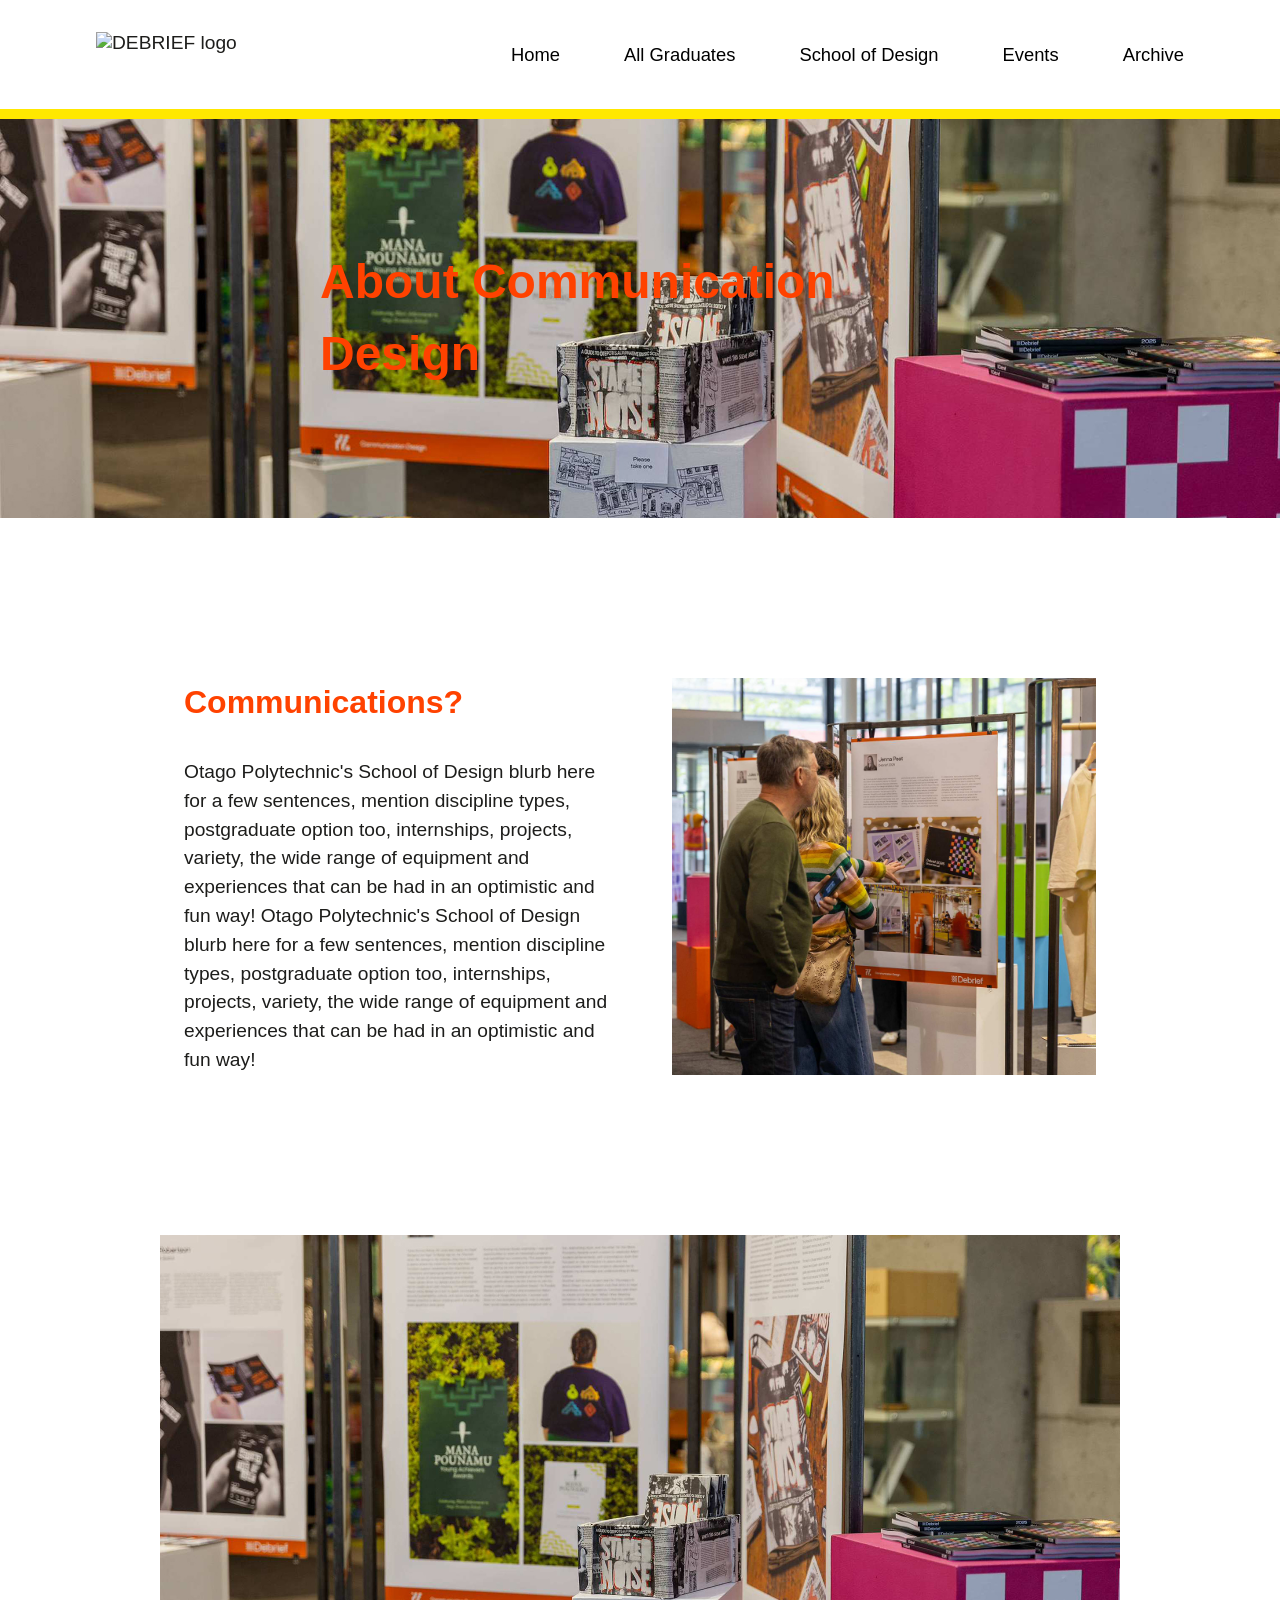
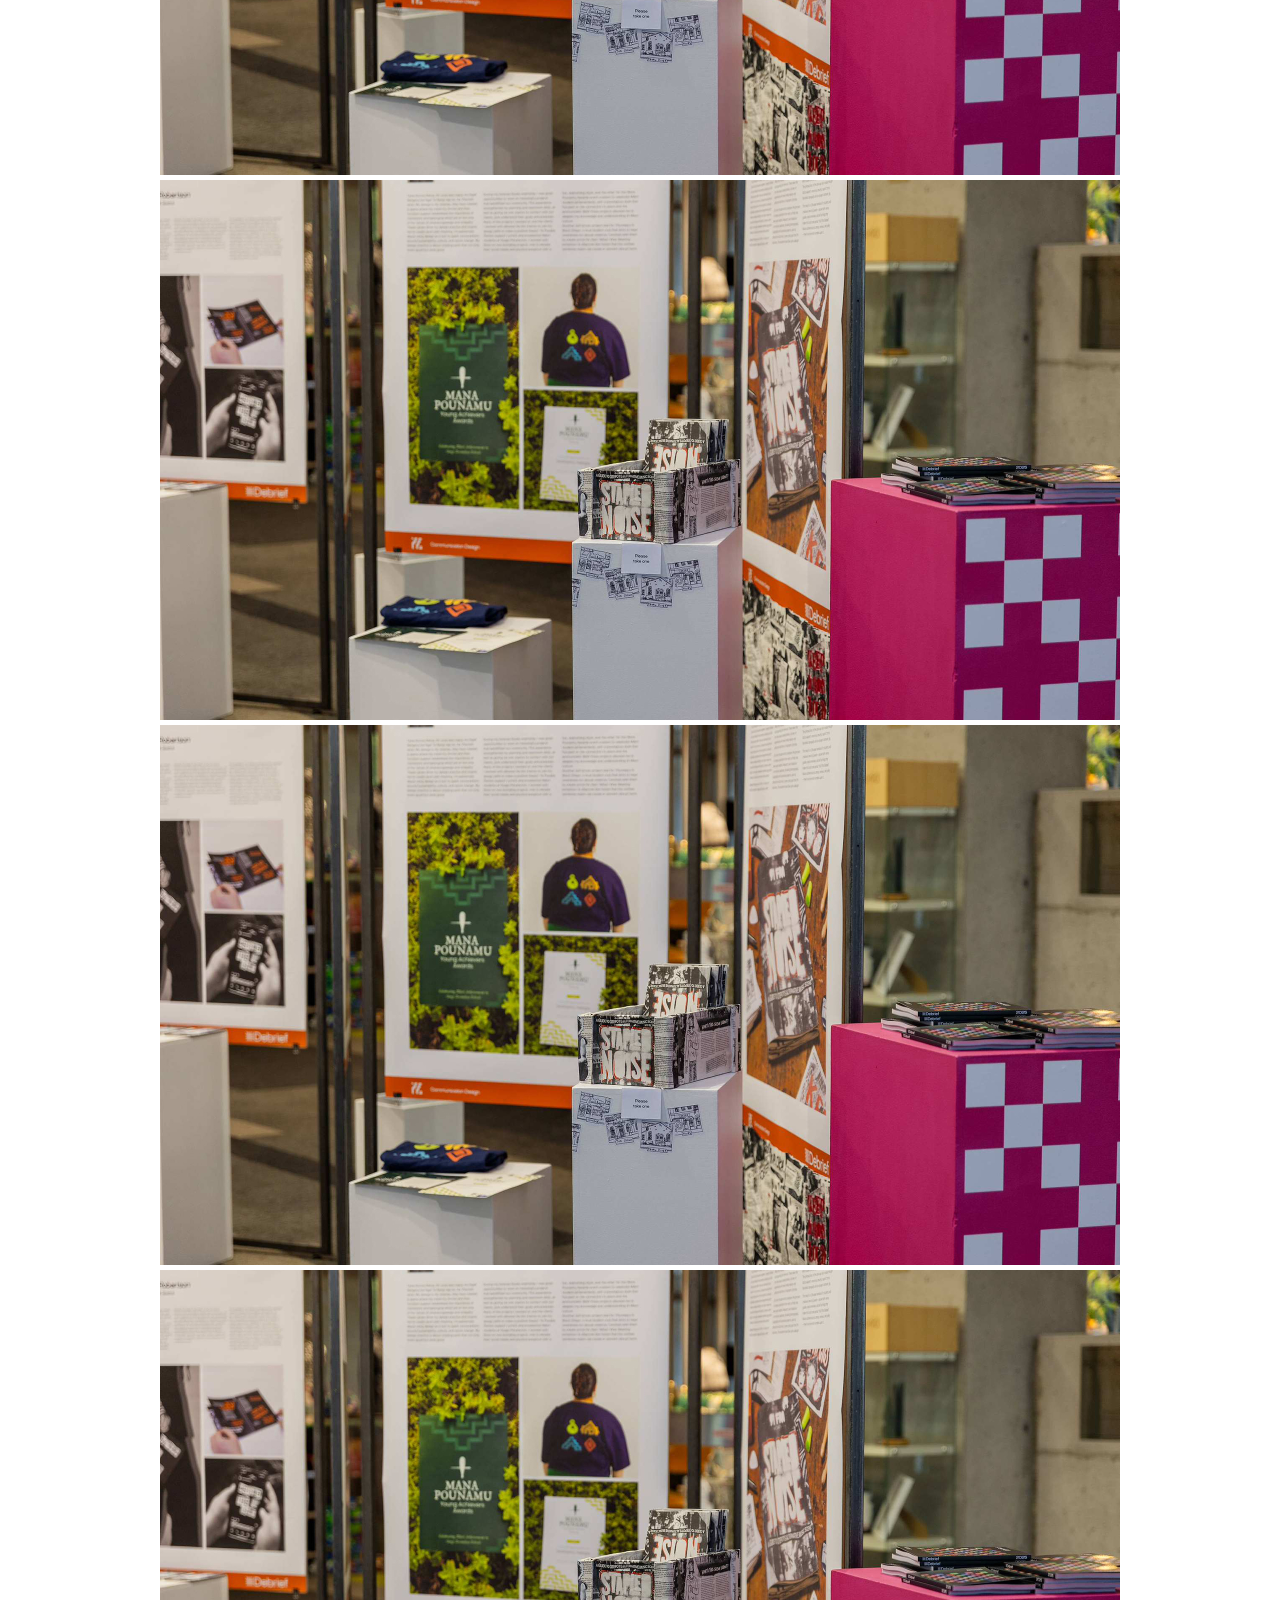
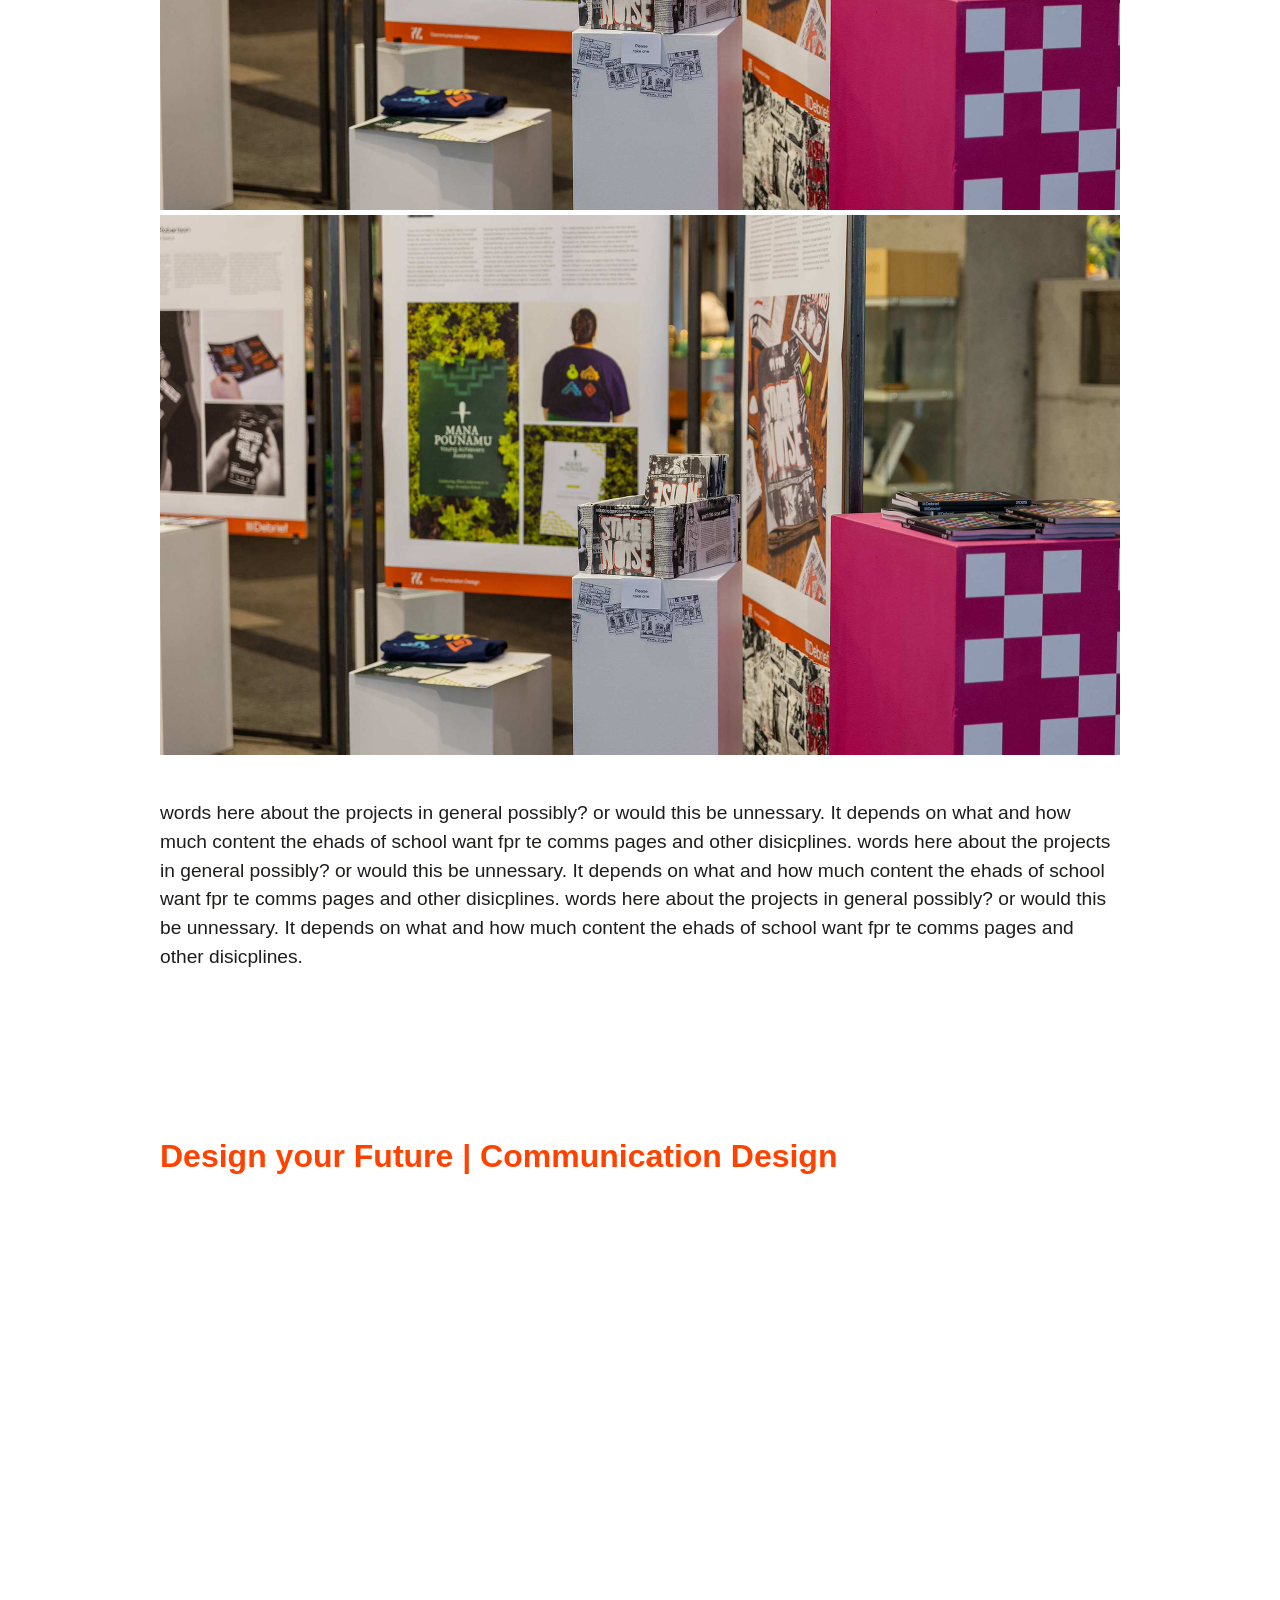
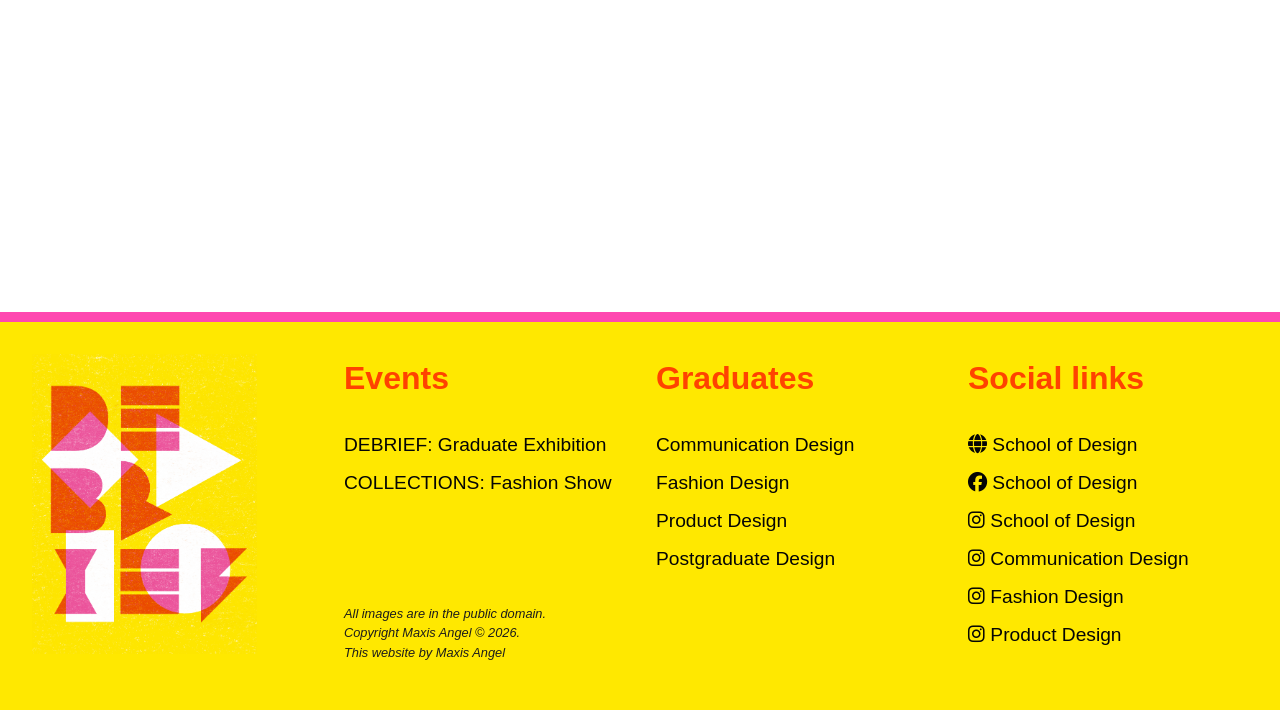
==== about-communication.html @ abe5d5ec "Initial commit" ====
<!DOCTYPE html>
<html lang="en-nz"> <!-- New Zealand English -->

<head>
    <meta charset="UTF-8">
    <meta name="viewport" content="width=device-width, initial-scale=1.0">

    <!-- Search Engine Optimisation (SEO) metadata. -->
    <meta name="description" content="My website description." />
    <link rel="canonical" href="http://design.ac.nz/student/2024/your-name/final-project" />
    <meta property="og:locale" content="en_NZ" />
    <meta property="og:type" content="website" />
    <meta property="og:title" content="My Website." />
    <meta property="og:description" content="My website description." />
    <meta property="og:url" content="http://design.ac.nz/student/2024/your-name/final-project" />
    <meta property="og:site_name" content="My Website." />
    <meta name="twitter:card" content="summary" />
    <meta name="twitter:description" content="My website description." />
    <meta name="twitter:title" content="My Website." />
    <meta name="twitter:site" content="@YourName" />
    <meta name="twitter:creator" content="@YourName" />
    <script
        type='application/ld+json'>{"@context":"https://schema.org","@type":"WebSite","@id":"http://design.ac.nz/student/2024/your-name/final-project","url":"http://design.ac.nz/student/2024/your-name/final-project","name":"My Website.","potentialAction":{"@type":"SearchAction","target":"http://design.ac.nz/student/2024/your-name/final-project?s={search_term_string}","query-input":"required name=search_term_string"}}</script>
    <script
        type='application/ld+json'>{"@context":"https://schema.org","@type":"Organization","url":"http://design.ac.nz/student/2024/your-name/final-project","sameAs":["https://www.facebook.com/YourName/","https://www.instagram.com/YourName/","https://www.youtube.com/user/YourName","https://nz.pinterest.com/YourName/","https://twitter.com/YourName"],"@id":"http://design.ac.nz/student/2024/your-name/final-project#organization","name":"My Website. Limited","logo":"http://design.ac.nz/student/2024/your-name/final-project/images/logo.png"}</script>
    <!-- / (SEO) metadata. -->

    <!-- Google Fonts - Google Sans -->
    <link rel="preconnect" href="https://fonts.googleapis.com">
    <link rel="preconnect" href="https://fonts.gstatic.com" crossorigin>
    <link href="https://fonts.googleapis.com/css2?family=Google+Sans:ital,opsz,wght@0,17..18,400..700;1,17..18,400..700&display=swap" rel="stylesheet">

    <!-- Google Fonts - Host Grotesk
    <link rel="preconnect" href="https://fonts.googleapis.com">
    <link rel="preconnect" href="https://fonts.gstatic.com" crossorigin>
    <link href="https://fonts.googleapis.com/css2?family=Host+Grotesk:ital,wght@0,300..800;1,300..800&display=swap" rel="stylesheet">

     Google Fonts - Space Grotesk
    <link rel="preconnect" href="https://fonts.googleapis.com">
    <link rel="preconnect" href="https://fonts.gstatic.com" crossorigin>
    <link href="https://fonts.googleapis.com/css2?family=Space+Grotesk:wght@300..700&display=swap" rel="stylesheet"> -->

    <!-- Google Fonts - hamburger menu icon -->
    <link rel="stylesheet" href="https://fonts.googleapis.com/css2?family=Material+Symbols+Outlined:opsz,wght,FILL,GRAD@20..48,100..700,0..1,-50..200&display=block" />

    <link href="https://fonts.googleapis.com/css2?family=Material+Symbols+Outlined" rel="stylesheet">

    <!-- Flickity Carousel CSS -->
    <link rel="stylesheet" href="https://unpkg.com/flickity@2/dist/flickity.min.css">

    <!-- my css -->
    <link rel="stylesheet" href="stylesheet.css">

    <link rel="stylesheet" href="https://cdnjs.cloudflare.com/ajax/libs/font-awesome/6.5.2/css/all.min.css">

    <title>Website Template</title>
</head>

<body>

            <!-- = = = = = = = = = = = = = = = = = = = = = = = = = = = = = =

          HEADER AND NAVIGATION
          Notes:
          - need to attach old debrief website links into archive button
          - ONLY create dummy pages!
          - need to add logo to the left of navigtion links. Right align the navigation links.
    
        = = = = = = = = = = = = = = = = = = = = = = = = = = = = = = -->

        <header>
            <nav class="topnav" id="myTopnav">

                <!-- Logo -->
                <div>
                    <img src="images/debrieflogo_nav.png" alt="DEBRIEF logo" class="navlogo">
                </div>

                <a href="index.html">Home</a>

                <!-- All Graduates -->
                <div class="dropdown">
                    <div class="dropdown-title">
                        <a href="graduates.html" class="dropbtn">All Graduates</a>
                        <button type="button" class="dropdown-toggle" onclick="toggleDropdown(this)" aria-label="Toggle All Graduates submenu">
                            <span class="material-symbols-outlined">expand_more</span>
                        </button>
                    </div>

                    <div class="dropdown-content">
                        <a href="students-communication.html">Communication Design</a>
                        <a href="students-fashion.html">Fashion Design</a>
                        <a href="students-product.html">Product Design</a>
                        <a href="students-postgraduate.html">Postgraduate Design</a>
                    </div>
                </div>

                <!-- School of Design -->
                <div class="dropdown">
                    <div class="dropdown-title">
                        <a href="school-of-design.html" class="dropbtn">School of Design</a>
                        <button type="button" class="dropdown-toggle" onclick="toggleDropdown(this)" aria-label="Toggle School of Design submenu">
                            <span class="material-symbols-outlined">expand_more</span>
                        </button>
                    </div>

                    <div class="dropdown-content">
                        <a href="about-communication.html">About Communication Design</a>
                        <a href="about-fashion.html">About Fashion Design</a>
                        <a href="about-product.html">About Product Design</a>
                        <a href="about-postgraduate.html">About Postgraduate Design</a>
                    </div>
                </div>

                <!-- Events -->
                <div class="dropdown">
                    <div class="dropdown-title">
                        <a href="events.html" class="dropbtn">Events</a>
                        <button type="button" class="dropdown-toggle" onclick="toggleDropdown(this)" aria-label="Toggle Events submenu">
                            <span class="material-symbols-outlined">expand_more</span>
                        </button>
                    </div>

                    <div class="dropdown-content">
                        <a href="debrief.html">DEBRIEF: Student Exhibition</a>
                        <a href="collections.html">COLLECTIONS: Fashion Show</a>
                    </div>
                </div>

                <!-- Archive -->
                <div class="dropdown">
                    <div class="dropdown-title">
                        <a href="archive.html" class="dropbtn">Archive</a>
                        <button type="button" class="dropdown-toggle" onclick="toggleDropdown(this)" aria-label="Toggle Archive submenu">
                            <span class="material-symbols-outlined">expand_more</span>
                        </button>
                    </div>

                    <div class="dropdown-content">
                        <a href="https://design.ac.nz/debrief/2025/" target="_blank">2025</a>
                        <a href="https://design.ac.nz/debrief/2024/" target="_blank">2024</a>
                        <a href="https://design.ac.nz/graduate/2023/" target="_blank">2023</a>
                        <a href="https://design.ac.nz/graduate/2022/" target="_blank">2022</a>
                        <a href="https://design.ac.nz/graduate/2021/" target="_blank">2021</a>
                        <a href="https://design.ac.nz/graduate/2020/" target="_blank">2020</a>
                        <a href="https://design.ac.nz/graduate/2019/" target="_blank">2019</a>
                        <a href="https://design.ac.nz/graduate/2018/" target="_blank">2018</a>
                        <a href="https://design.ac.nz/graduate/2017/" target="_blank">2017</a>
                        <a href="https://design.ac.nz/graduate/2016/" target="_blank">2016</a>
                        <a href="https://design.ac.nz/graduate/2015/" target="_blank">2015</a>
                        <a href="https://design.ac.nz/graduate/2014/" target="_blank">2014</a>
                        <a href="https://design.ac.nz/graduate/2013/" target="_blank">2013</a>
                        <a href="https://design.ac.nz/graduate/2012/" target="_blank">2012</a>
                        <a href="https://design.ac.nz/graduate/2011/" target="_blank">2011</a>
                        <a href="https://design.ac.nz/graduate/2010/" target="_blank">2010</a>
                    </div>
                </div>

            </nav>

            <!-- Hamburger -->
            <button type="button" class="icon" id="menuToggle" onclick="toggleMenu()" aria-label="Toggle menu" aria-expanded="false" aria-controls="myTopnav">
                <span class="material-symbols-outlined" id="menuIcon">menu</span>
            </button>
        </header>

  <script src="https://unpkg.com/flickity@2/dist/flickity.pkgd.min.js"></script>
<script>
    /* =================================
       MOBILE MENU
    ================================= */

    function toggleMenu() {
        var nav = document.getElementById("myTopnav");
        var button = document.getElementById("menuToggle");
        var icon = document.getElementById("menuIcon");

        if (nav.className === "topnav") {
            nav.className += " responsive";
            icon.textContent = "close";
            button.setAttribute("aria-expanded", "true");
        } else {
            nav.className = "topnav";
            icon.textContent = "menu";
            button.setAttribute("aria-expanded", "false");
        }
    }


    /* =================================
       NAVIGATION DROPDOWN
    ================================= */

    function toggleDropdown(button) {
        if (window.innerWidth <= 1170) {
            var dropdown = button.closest(".dropdown");

            if (dropdown) {
                dropdown.classList.toggle("open");
            }
        }
    }

      /* =================================
       flckity carousel
    ================================= */

        document.addEventListener("DOMContentLoaded", function () {

    var elem = document.querySelector(".main-carousel");

    var flkty = new Flickity(elem, {
        cellAlign: "left",
        contain: true,
        wrapAround: true
    });

});

    /* =================================
       DISCIPLINE GRID TOGGLE
       Works at ALL screen sizes
    ================================= */

    document.addEventListener("DOMContentLoaded", function () {

        var toggles = document.querySelectorAll(".discipline-toggle");

        toggles.forEach(function (toggle) {

            toggle.addEventListener("click", function () {

                var grid = toggle.parentElement.querySelector(
                    ".discipline__grid__narrow"
                );

                /* Toggle the arrow */
                toggle.classList.toggle("open");

                /* Toggle the discipline grid */
                if (grid) {
                    grid.classList.toggle("open");
                }

            });

        });

    });
</script>


        <!-- = = = = = = = = = = = = = = = = = = = = = = = = = = = = = =

          LOOPING ANIMATION
    
        = = = = = = = = = = = = = = = = = = = = = = = = = = = = = = -->


<main>

    <!-- <section class="coloured-block-title-communication">
        <h1 class="communication-title">
            About Communication Design
        </h1>
    </section> -->

<section class="image-block-title">
        <img src="images/landscape_placeholder.jpg" alt="">
            <h1>
                About Communication Design
            </h1>
</section>

<article class="discipline-description">

    <div class="discipline-description__text">

        <h2 class="discipline-description__h2">
            Communications?
        </h2>

        <p class="discipline-description__introduction">
            Otago Polytechnic's School of Design blurb here for a few sentences,
            mention discipline types, postgraduate option too, internships,
            projects, variety, the wide range of equipment and experiences
            that can be had in an optimistic and fun way! Otago Polytechnic's
            School of Design blurb here for a few sentences, mention discipline
            types, postgraduate option too, internships, projects, variety,
            the wide range of equipment and experiences that can be had in an
            optimistic and fun way!
        </p>

    </div>

    <div class="discipline-description__image-wrapper">
        <img
            src="images/square_placeholder.jpg"
            alt="DEBRIEF exhibition image"
            class="discipline-description__image"
        >
    </div>

</article>

<!-- = = = = = = = = = = = = = = = = = = = = = = = = = = = = = =

  CAROUSEL – using Flickity carousel: https://flickity.metafizzy.co/
    
= = = = = = = = = = = = = = = = = = = = = = = = = = = = = = -->

<section class="carousel-section">
    <article class="main-carousel">
        <!-- Flickity Options: https://flickity.metafizzy.co/options -->
        <div class="carousel-cell"><img src="images/landscape_placeholder.jpg"
                alt="Overlooking New Chums Beach from Motutu Point - https://en.wikipedia.org/wiki/User:Pseudopanax">
        </div>
        <div class="carousel-cell"><img src="images/landscape_placeholder.jpg"
                alt="New Chums Beach at Whangapoua, Waikato, New Zealand - https://www.flickr.com/people/97251982@N00">
        </div>
        <div class="carousel-cell"><img src="images/landscape_placeholder.jpg"
                alt="Bream Bay, Ruakaka Beach - https://www.flickr.com/people/88123769@N02"></div>

        <div class="carousel-cell"><img src="images/landscape_placeholder.jpg"
                alt="Totaranui Beach in Abel Tasman National Park - https://commons.wikimedia.org/wiki/User:Tournasol7">
        </div>
        <div class="carousel-cell"><img src="images/landscape_placeholder.jpg"
                alt="Waipatiki Beach (Hastings District, Hawke's Bay, New Zealand) from the south; picture taken by Wilma Verburg, 2007/12/11 - https://commons.wikimedia.org/wiki/User:WJV%26DB">
        </div>
    </article>
    <p class="caption">&nbsp;</p>
</section>

<section> 
    <p> 
        words here about the projects in general possibly? or would this be unnessary. It depends on what and how much content the ehads of school want fpr te comms pages and other disicplines. words here about the projects in general possibly? or would this be unnessary. It depends on what and how much content the ehads of school want fpr te comms pages and other disicplines.  words here about the projects in general possibly? or would this be unnessary. It depends on what and how much content the ehads of school want fpr te comms pages and other disicplines. 
    </p>
</section>

    <!-- <section class="discipline-OP-video">
        <h2>
            Design your Future | Communication Design https://www.youtube.com/watch?v=jjCxZdGHib4
        </h2>
        <video controls poster="images/landscape_placeholder.jpg" playsinline id="walkthrough-video">
            <source src="videos/debrief-spinningshapes.mp4" type="video/mp4">
            Your browser does not support the video tag.
        </video>
    </section> -->

<section class="discipline-OP-video">
    <h2>
            Design your Future | Communication Design
    </h2>
    <div class="youtube-video">
        <iframe
            id="walkthrough-video"
            src="https://www.youtube.com/embed/jjCxZdGHib4?si=5gXqy49PHF1BfMPu"
            title="YouTube video player"
            frameborder="0"
            allow="accelerometer; autoplay; clipboard-write; encrypted-media; gyroscope; picture-in-picture; web-share"
            referrerpolicy="strict-origin-when-cross-origin"
            allowfullscreen>
        </iframe>
    </div>
</section>

</main>

         <!-- = = = = = = = = = = = = = = = = = = = = = = = = = = = = = =

          FOOTER
    
        = = = = = = = = = = = = = = = = = = = = = = = = = = = = = = -->

        <footer>
            <div class="footer-grid">

                <article class="footer__image">
                    <img src="images/debrieflogo_portrait.png" alt="DEBRIEF logo" class="footer__image__logo">
                </article>

                <article class="footer__menu">
                    <h2>
                        Events
                    </h2>
                    <ul class="footer__menu__list">
                        <li><a href="debrief.html">DEBRIEF: Graduate Exhibition</a></li>
                        <li><a href="collections.html">COLLECTIONS: Fashion Show</a></li>
                    </ul>

                    <div class="footer__copyright-details">
                        <p>All images are in the public domain.<br>Copyright Maxis Angel &copy; 2026.</p>
                        <p xmlns:cc="http://creativecommons.org/ns#" xmlns:dct="http://purl.org/dc/terms/"><span
                        property="dct:title">This website</span> by <span property="cc:attributionName">Maxis Angel</span></p>
                    </div>

                </article>

                <article class="footer__menu">
                    <h2>
                        Graduates
                    </h2>
                    <ul class="footer__menu__list">
                        <li><a href="students-communication.html">Communication Design</a></li>
                        <li><a href="students-fashion.html">Fashion Design</a></li>
                        <li><a href="students-product.html">Product Design</a></li>
                        <li><a href="students-postgraduate.html">Postgraduate Design</a></li>
                    </ul>
                </article>

                <article class="footer__menu">
                    <h2>
                        Social links
                    </h2>
                    <ul class="footer__menu__list">
                        <li><a href="https://www.op.ac.nz/schools/school-of-design" target="_blank"><i class="fa-solid fa-globe"></i> School of Design</a></li>
                        <li><a href="#" target="_blank"><i class="fa-brands fa-facebook"></i> School of Design</a></li>
                        <li><a href="https://www.instagram.com/otagopolydesign/" target="_blank"><i class="fa-brands fa-instagram"></i> School of Design</a></li>
                        <li><a href="https://www.instagram.com/otagopolycommunication/" target="_blank"><i class="fa-brands fa-instagram"></i> Communication Design</a></li>
                        <li><a href="https://www.instagram.com/otagopolyfashion/" target="_blank"><i class="fa-brands fa-instagram"></i> Fashion Design</a></li>
                        <li><a href="https://www.instagram.com/otagopolyproduct/" target="_blank"><i class="fa-brands fa-instagram"></i> Product Design</a></li>
                    </ul>
                </article>

            </div>


            <!-- <p>
                Copyright Your Name &copy; 2024. Copyright material on this website is protected by copyright owned by
                Your Name Here. Unless indicated otherwise for specific items or collections of content (either below or
                within specific items or collections), this copyright material is licensed for re-use under the Creative
                Commons Attribution / Share-Alike (CC BY-SA 4.0) International licence. In essence, you are free to
                copy, distribute and adapt the material, as long as you attribute it to me and abide by the other
                licence terms. Please note that this licence does not apply to any logos, design, images, photography,
                drawing, animation, emblems and trade marks on the website or to the website’s design elements, or to
                any other photography and imagery embedded in the website or used in the background. Those specific
                items may not be re-used without express permission from the website owner.
            </p> -->

        </footer>
</body>
---- stylesheet.css ----
/*  = = = = = = = = = = = = = = = = = = = = = = = = = = = = = = = = =

  Author: Your name here
  Date: creation date

  CONTENTS:
  ________

  001   COLOUR                          (line 24)
  002.  GENERAL STYLES                  (line 34)
  003.  HEADER                          (line 66)
  004.  NAVIGATION MENU                 (line 87)
  005.  INTRO BANNER AT TOP OF PAGE     (line 189)
  006.  FLICKITY CAROUSEL               (line 240)
  007.  PORTRAIT LAYOUT                 (line 258)
  008.  LANDSCAPE LAYOUT                (line 306)
  009.  MASONRY LAYOUT                  (line 354)
  010.  SINGLE ITEM LAYOUT              (line 380)
  011.  CONTACT FORM                    (line 507)
  012.  WEBSITE FOOTER                  (line 648)
  013.  DROPDOWN NAV                    (line 804)
  014.  BACKGROUND VIDEO                (line 864)

  (to jump to any section of the Contents, use the section number (e.g. 002) in 'Find', Cmd-F) */

/* = = = = = = = = = = = = = = = = = = = = = = = = = = = = = = = 
  
      001.  COLOUR
  
= = = = = = = = = = = = = = = = = = = = = = = = = = = = = = = = */

:root {
    --black-text: #050505;
    --orange-text: #FF4200;
    --main-background: #ffffff;
    --header-background: #ffffff;
    --intro-background: #ffffff;
    --portrait-background: #ffe800;
    --footer-background: #ffe800;
    --yellow: #ffe800;
    --pink: #ff48b0;
    --comms-green: #8dc63f;
    --comms-dark: #339c34;
    --fashion-blue: #60c8d6;
    --product-red: #ef4237;
    --postgrad-purple: #9c3e97;
}

/* = = = = = = = = = = = = = = = = = = = = = = = = = = = = = = = 
  
      002.  GENERAL STYLES
  
= = = = = = = = = = = = = = = = = = = = = = = = = = = = = = = = */

html, body {
    overflow-x: hidden;
}

body {
    font-optical-sizing: auto;
    font-weight: 400;
    font-style: normal;
    color: #1d1d1b;
    font-size: 1.2rem;
    background-color: #0b37fa;
}

p {
    line-height: 1.5;
    font-weight: 400; /* 400 is normal, 500 is medium, 600 is semi-bold, 700 is bold, */
    font-family: "Google Sans", sans-serif;
    font-size: 1.2rem;
}

h3 {
    font-family: "Google Sans", sans-serif;
    font-weight: 500;
    font-size: 1.25rem;
    line-height: 1.5;
}

h2 {
    font-family: "Google Sans", sans-serif;
    font-weight: 700;
    font-size: 2rem;
    line-height: 1.5;
}

h1 {
    font-family: "Google Sans", sans-serif;
    font-weight: 700;
    font-size: 3rem;
    line-height: 1.5;
    color: var(--orange-text)
}

img {
    width: 100%;
}

/* Box sizing rules */
*,
*::before,
*::after {
    box-sizing: border-box;
}

* {
    margin: 0;
    padding: 0;
    box-sizing: border-box;
}

/* This is the main content container for all pages - max width 100%, or 75rem*/
main {
    max-width: 100%;
    background-color: var(--main-background);
    margin: 0 auto;
    /* The line above makes the container centred within the page */
    font-family: "Google Sans", sans-serif;
    padding: 0rem 10rem;
}

@media screen and (max-width: 1170px) {
    main {
    background-color: var(--main-background);
    padding: 3rem;
    font-family: "Google Sans", sans-serif;
}
}

@media screen and (max-width: 600px) {
    main {
    background-color: var(--main-background);
    padding: 1rem;
    font-family: "Google Sans", sans-serif;
}
}

.external-link {
    text-decoration: underline;
    color: var(--cream-text);
}

.grid-heading {
    font-weight: 500;
    margin-top: 4rem;
    margin-left: 2rem;
}

.standalone-h2 {
    font-weight: 800;
    padding-top: 4rem;
    color: var(--orange-text);
}

/* = = = = = = = = = = = = = = = = = = = = = = = = = = = = = = =
  
    003.  HEADER
  
= = = = = = = = = = = = = = = = = = = = = = = = = = = = = = = = */

header {
    position: fixed;
    width: 100%;
    z-index: 10;
    margin: 0 auto;
    background-color: var(--header-background);
    border-bottom: 10px solid var(--yellow);
    padding: 2rem 6rem;
    font-family: "Google Sans", sans-serif;
}

header h1 {
    color: var(--orange-text);
    font-weight: 600;
}

.communication-header {
    border-bottom: 10px solid var(--comms-green);
}


/* = = = = = = = = = = = = = = = = = = = = = = = = = = = = = = = = =
  
    004.  NAVIGATION MENU
  
= = = = = = = = = = = = = = = = = = = = = = = = = = = = = = = = */

.topnav {
    display: flex;
    align-items: center;
    gap: 2rem 4rem;
    width: 100%;
    font-weight: 500;
}

.topnav a {
    color: #000;
    text-decoration: none;
    font-size: 1.15rem;
}

.topnav a:hover {
    text-decoration: underline;
}

.topnav a.current-page {
    font-weight: 500;
}


/* LOGO */

.topnav > div:first-child {
    margin-right: auto;
}

.navlogo {
    display: block;
    height: 45px;
    width: auto;
}


/* HAMBURGER */

.icon {
    display: none;
    position: absolute;
    top: 1.5rem;
    right: 2rem;
    background: none;
    border: none;
    outline: none;
    cursor: pointer;
    padding: 0;
    color: #000;
    font-size: 2rem;
}


/* DROPDOWN ARROW */

.dropdown-toggle {
    display: none;
}


/* SPACING FOR MOBILE MENU ITEMS */

.topnav.responsive > a,
.topnav.responsive > .dropdown {
    margin-bottom: 1rem;
}


/* = = = = = = = = = = = = = = = = = = = = = = = = = = = = = = =
  
    005.  RESPONSIVE NAVIGATION
  
= = = = = = = = = = = = = = = = = = = = = = = = = = = = = = = = */


/* First breakpoint */

@media screen and (max-width: 1170px) {

    header {
        min-height: 4rem;
        padding: 1rem 2rem;
    }

    .topnav a {
        display: none;
    }

    .icon {
        display: block;
        position: absolute;
        top: 1.5rem;
        right: 2rem;
    }

    .topnav.responsive {
        display: grid;
        grid-template-columns: 1fr;
        gap: 0.7rem;
        position: absolute;
        top: 0;
        right: 0;
        width: 100%;
        margin-top: 0;
        padding: 6rem 2rem 4rem 2rem;
        background-color: var(--header-background);
        box-sizing: border-box;
        overflow-x: hidden;
        border-bottom: 10px solid var(--yellow);
    }

    /* STOP LOGO FROM PUSHING MENU WIDER */
    .topnav.responsive > div:first-child {
        position: absolute;
        top: 1rem;
        left: 2rem;
        margin: 0;
        z-index: 2;
    }

    .topnav.responsive .navlogo {
        max-width: 100%;
        height: 45px;
        object-fit: contain;
    }

    .topnav.responsive a {
        display: block;
        text-align: right;
    }

    .topnav.responsive .dropdown-title {
        display: flex;
        align-items: center;
        justify-content: flex-end;
    }

    .topnav.responsive .dropdown-title .dropbtn {
        display: block;
    }

    .topnav.responsive .dropdown-toggle {
        display: block;
        background: none;
        border: none;
        padding: 0;
        margin-left: 0.5rem;
        cursor: pointer;
        color: #000;
    }

    .topnav.responsive .dropdown-toggle .material-symbols-outlined {
        display: block;
        font-size: 1.5rem;
    }

    .topnav.responsive .dropdown-content {
        display: none;
        position: static;
        min-width: 0;
        max-height: none;
        overflow: visible;
        box-shadow: none;
        border-radius: 0;
        padding: 0.25rem 0 0.5rem 1rem;
        background-color: transparent;
    }

    .topnav.responsive .dropdown:hover .dropdown-content {
        display: none;
    }

    .topnav.responsive .dropdown.open .dropdown-content {
        display: block;
    }

    .topnav.responsive .dropdown-content a {
        display: block;
        padding: 0.4rem 0;
        font-size: 1rem;
        text-align: right;
    }
}


/* Second breakpoint */

@media screen and (max-width: 400px) {

    header h1 {
        max-width: 18.75rem;
        line-height: 100%;
    }
}
/* = = = = = = = = = = = = = = = = = = = = = = = = = = = = = = = = =
  
    005.  INTRO BANNER AT TOP OF PAGE
  
= = = = = = = = = = = = = = = = = = = = = = = = = = = = = = = = = */

.introduction {
    background-color: var(--intro-background);
    padding: 2rem;
}

.introduction h2 {
    color: var(--orange-text);
    font-weight: 400;
    font-size: 1.8rem;
    margin-bottom: 1rem;
}

.introduction p {
    color: var(--orange-text);
    font-weight: 300;
    font-size: 1rem;
    margin-bottom: 1rem;
}

.readmore-button {
    background-color: var(--button-colour);
    border: none;
    color: var(--off-white);
    padding: 7px 20px;
    text-align: center;
    text-decoration: none;
    display: inline-block;
    font-size: 1rem;
    margin-top: 1rem;
    cursor: pointer;
    box-shadow: 0 2px 5px rgba(0, 0, 0, 0.25);
    transition: all .3s;
    border-radius: 5px;
}

.readmore-button:hover {
    background-color: var(--button-colour);
    color: var(--cream-text);
    box-shadow: none;
}

.readmore-button:active {
    box-shadow: inset 0 2px 15px rgba(0, 0, 0, .3);
}

/* = = = = = = = = = = = = = = = = = = = = = = = = = = = = = = = = =
  
    006.  FLICKITY CAROUSEL
  
= = = = = = = = = = = = = = = = = = = = = = = = = = = = = = = = = */

.carousel-section .caption {
    background: var(--slide-out-menu-background);
    margin: 0;
    padding: 10px;
    text-align: center;
    color: var(--description-text-colour);
    font-size: .8rem;
    font-weight: 200;
    font-family: var(--typeface-open-sans);
    font-style: italic;
}

.carousel-cell {
    width: 100%;
}

/* = = = = = = = = = = = = = = = = = = = = = = = = = = = = = = = = =
  
    007.  PORTRAIT LAYOUT - for a grid of portrait format images
  
= = = = = = = = = = = = = = = = = = = = = = = = = = = = = = = = = */

/* This sets the grid layout for the page. */
@supports (display: grid) {
    .portrait__grid {
        display: grid;
        grid-template-columns: repeat(4,1fr);
        gap: 2rem;
        margin: 2rem;
    }
}

@media (max-width: 900px) {
        .portrait__grid {
            grid-template-columns: repeat(2, 1fr);
            gap: 2rem;
            margin: 2rem;
            display: grid;
        }
    }

/* This 'portrait' class is a container for the text and images */
.portrait {
    text-align: center;
    background-color: var(--portrait-background);
    border-radius: .4rem;
    padding: 2rem 2rem 1.4rem 2rem;
    transition: box-shadow .3s;
    text-decoration: none;
    color: var(--dark-text);
}

.portrait:hover {
    box-shadow: rgba(50, 50, 93, 0.5) 0px 13px 27px -5px, rgba(0, 0, 0, 0.5) 0px 8px 16px -8px;
}

.portrait__image {
    width: 100%;
}

.portrait__name {
    color: var(--dark-text);
    font-weight: 400;
    margin-top: .8rem;
    margin-bottom: .4rem;
}

.portrait__description {
    color: var(--dark-text);
    font-weight: 400;
    font-size: .7rem;
    margin-bottom: 1rem;
}

/* *********************
    Discipline Grid - REGULAR
********************* */

/* This sets the grid layout for the page. */
@supports (display: grid) {
    .discipline__grid {
        display: grid;
        grid-template-columns: repeat(4, minmax(0, 1fr));
        gap: 2rem;
        margin: 2rem;
    }
}


/* Tablet / mobile */
@media (max-width: 1170px) {
    .discipline__grid {
        grid-template-columns: 1fr;
        gap: 1rem;
        margin: 2rem;
    }

    .discipline {
        display: grid;
        grid-template-columns: 1fr 2fr;
        align-items: center;
        gap: 1.5rem;
        text-align: left;
    }

    .discipline__image {
        max-height: 150px;
        width: auto;
    }

    .discipline__name {
        margin: 0;
    }
}

@media (max-width: 520px) {
    .discipline__grid {
        grid-template-columns: 1fr;
        gap: 1rem;
        margin: 2rem;
    }

    .discipline {
        grid-template-columns: 1fr;
        text-align: center;
    }

    .discipline__image {
        width: 100%;
        height: auto;
        object-fit: contain;
        display: block;
        margin: 0 auto;
    }

    .discipline__name {
        margin-top: .8rem;
        margin-bottom: .4rem;
    }
}


/* This 'discipline' class is a container for the text and images */
.discipline {
    text-align: center;
    border-radius: .4rem;
    padding: 2rem 2rem 1.4rem 2rem;
    transition: box-shadow .3s;
    text-decoration: none;
    color: var(--dark-text);
    min-width: 0;
    box-sizing: border-box;
}


/* The :nth-child targets each discipline box to allow them to be different colours */
.discipline:nth-child(1) {
    background-color: var(--comms-green);
}

.discipline:nth-child(2) {
    background-color: var(--fashion-blue);
}

.discipline:nth-child(3) {
    background-color: var(--product-red);
}

.discipline:nth-child(4) {
    background-color: var(--postgrad-purple);
}


.discipline:hover {
    box-shadow: rgba(50, 50, 93, 0.5) 0px 13px 27px -5px,
                rgba(0, 0, 0, 0.5) 0px 8px 16px -8px;
}


.discipline__name {
    color: var(--dark-text);
    font-weight: 400;
    margin-top: .8rem;
    margin-bottom: .4rem;
}


.discipline__description {
    color: var(--dark-text);
    font-weight: 400;
    font-size: .7rem;
    margin-bottom: 1rem;
}

/**********************
    Discipline Grid - NARROW
**********************/

@supports (display: grid) {

    /* =================================
       DESKTOP — 4 boxes in one row
    ================================= */

    .discipline__grid__narrow {
        display: none;
        grid-template-columns: repeat(4, minmax(0, 1fr));
        gap: 2rem;
        margin: 2rem;
    }

    /* Show grid when opened */
    .discipline__grid__narrow.open {
        display: grid;
    }

    /* Image + name side-by-side inside each box */
    .discipline_narrow {
        display: grid;
        grid-template-columns: 1fr 2fr;
        align-items: center;
        gap: 1rem;
        border-radius: .4rem;
        color: var(--black-text);
        padding: 1rem 2rem;
    }

    .discipline__image_narrow {
        width: 100%;
        height: auto;
        display: block;
    }

    .discipline_narrow .discipline__name_narrow {
        color: var(--black-text);
        font-weight: 500;
        font-size: 1.5rem;
        margin-top: .8rem;
        margin-bottom: .4rem;
    }
}


/* =================================
   DISCIPLINE TITLE + ARROW
   ALWAYS CLICKABLE
================================= */

.discipline-toggle {
    display: inline-flex;
    align-items: center;
    justify-content: flex-start;
    gap: .6rem;

    border: none;
    background: none;
    padding: 0;

    font-family: inherit;
    font-size: inherit;
    text-align: left;

    cursor: pointer;
}


/* Title */
.discipline-toggle__title {
    display: block;
}


/* Arrow */
.discipline-arrow {
    display: inline-flex;
    align-items: center;
    justify-content: center;

    font-family: Arial, sans-serif;
    font-size: 2rem;
    font-weight: 900;
    line-height: 1;

    height: 1em;
    width: 1em;

    transform: translateY(-0.05em);

    transition: transform .2s ease;
}


/* Open state */
.discipline-toggle.open .discipline-arrow {
    transform: translateY(-0.05em) rotate(180deg);
}



/* =================================
   BELOW 1600px
   Single-column dropdown
================================= */

@media (max-width: 1600px) {

    .discipline__grid__narrow.open {
        grid-template-columns: 1fr;
        gap: 1rem;
        margin: 1rem 2rem 2rem;
    }

    .discipline_narrow {
        grid-template-columns: 1fr 2fr;
        text-align: left;
    }

    .discipline__image_narrow {
        max-height: 150px;
        width: auto;
    }

    .discipline__name_narrow {
        margin: 0;
    }
}


/* =================================
   MOBILE — 520px AND BELOW
================================= */

@media (max-width: 520px) {

    .discipline__grid__narrow.open {
        grid-template-columns: 1fr;
        gap: 1rem;
        margin: 2rem;
    }

    .discipline_narrow {
        grid-template-columns: 1fr;
        text-align: center;
    }

    .discipline__image_narrow {
        width: 100%;
        height: auto;
        object-fit: contain;
        display: block;
        margin: 0 auto;
    }

    .discipline__name_narrow {
        margin-top: .8rem;
        margin-bottom: .4rem;
    }
}


/* =================================
   DISCIPLINE COLOURS
================================= */

.discipline_narrow:nth-child(1) {
    background-color: var(--comms-green);
}

.discipline_narrow:nth-child(2) {
    background-color: var(--fashion-blue);
}

.discipline_narrow:nth-child(3) {
    background-color: var(--product-red);
}

.discipline_narrow:nth-child(4) {
    background-color: var(--postgrad-purple);
}

/* = = = = = = = = = = = = = = = = = = = = = = = = = = = = = = = = =
  
    009.  MASONRY LAYOUT - for a mix of landscape and portrait format images
  
= = = = = = = = = = = = = = = = = = = = = = = = = = = = = = = = = */

.grid--masonry {
    columns: 2;
    column-gap: 4rem;
}

.grid--masonry > * {
    width: 100%;
}

.grid--masonry img {
    width: 100%;
    height: auto;
    display: block;
    border-radius: 4px;
    margin-bottom: 4rem;
    break-inside: avoid;
    cursor: pointer;
}

@media screen and (max-width: 1170px) {

    .grid--masonry {
        columns: 2;
        column-gap: 2rem;
    }
}

@media screen and (max-width: 600px) {

    .grid--masonry {
        columns: 1;
        column-gap: 2rem;
    }
}


/* = = = = = = = = = = = = = = = = = = = = = = = = = = = = = = = = =
  
    Different image layout (Individual Project page)
  
= = = = = = = = = = = = = = = = = = = = = = = = = = = = = = = = = */

.project-content {
    width: 100%;
}

/* FULL WIDTH IMAGE */

.image-full {
    width: 100%;
    padding-bottom: 4rem;
}

.image-full img {
    display: block;
    width: 100%;
    height: auto;
}


/* TWO HALF WIDTH IMAGES */

.image-half {
    display: grid;
    grid-template-columns: 1fr 1fr;
    width: 100%;
    padding-bottom: 4rem;
    column-gap: 4rem;
}

.image-half img {
    display: block;
    width: 100%;
    height: auto;
}

@media screen and (max-width: 600px) {

    .image-half {
        grid-template-columns: 1fr;
    }

    .project-text {
        padding: 4rem 2rem;
    }

}


/* = = = = = = = = = = = = = = = = = = = = = = = = = = = = = = = = =
  
    Lightbox
  
= = = = = = = = = = = = = = = = = = = = = = = = = = = = = = = = = */

/* =========================================
   LIGHTBOX
========================================= */

.lightbox {
    position: fixed;
    inset: 0;
    z-index: 9999;

    display: none;
    align-items: center;
    justify-content: center;

    background: rgba(0, 0, 0, 0.95);

    padding: 2rem;
}

.lightbox.active {
    display: flex;
}


/* IMAGE */

.lightbox-image {
    max-width: 90vw;
    max-height: 90vh;

    width: auto;
    height: auto;

    object-fit: contain;
}


/* CLOSE BUTTON */

.lightbox-close {
    position: absolute;

    top: 2rem;
    right: 2rem;

    border: none;
    background: none;

    color: white;

    font-size: 3rem;
    line-height: 1;

    cursor: pointer;

    z-index: 2;
}


/* ARROWS */

.lightbox-arrow {
    position: absolute;

    top: 50%;
    transform: translateY(-50%);

    border: none;
    background: none;

    color: white;

    font-size: 3rem;

    cursor: pointer;

    padding: 2rem;

    z-index: 2;
}

.lightbox-prev {
    left: 1rem;
}

.lightbox-next {
    right: 1rem;
}


/* MAKE PROJECT IMAGES CLICKABLE */

.image-full img,
.image-half img {
    cursor: pointer;
}


/* MOBILE */

@media screen and (max-width: 600px) {

    .lightbox {
        padding: 1rem;
    }

    .lightbox-image {
        max-width: 100%;
        max-height: 85vh;
    }

    .lightbox-arrow {
        font-size: 2rem;
        padding: 1rem;
    }

    .lightbox-prev {
        left: 0;
    }

    .lightbox-next {
        right: 0;
    }

    .lightbox-close {
        top: 1rem;
        right: 1rem;
        font-size: 2.5rem;
    }

}


/* = = = = = = = = = = = = = = = = = = = = = = = = = = = = = = = = =
  
    Project description (above masonry)
  
= = = = = = = = = = = = = = = = = = = = = = = = = = = = = = = = = */

.project-info {
    display: grid;
    grid-template-columns: 1fr 1fr;
    gap: 4rem;
    align-items: center;
    padding-bottom: 4rem;
    padding-top: 15rem;
}

.project-info__title {
    display: flex;
    flex-direction: column;
    gap: 1rem;
}

.project-info h2,
.project-info h3,
.project-info p {
    margin: 0;
}

@media screen and (max-width: 1170px) {

    .project-info {
        display: grid;
        grid-template-columns: 1fr;
        column-gap: 0;
        padding-top: 6rem;
    }
}

/* = = = = = = = = = = = = = = = = = = = = = = = = = = = = = = = = =
  
    STUDENT INFORMATION SECTION (Individual Portfolio page)
  
= = = = = = = = = = = = = = = = = = = = = = = = = = = = = = = = = */

.student-info {
    padding: 10rem 0rem;
    display: grid;
    grid-template-columns: 1fr 1fr;
    column-gap: 4rem;
    row-gap: 0rem;
}

.student-contact-info {
    grid-column: 1;
    grid-row: 1 / 3;
}

.student-written-info {
    grid-column: 2;
    grid-row: 1;
}

.student-quote {
    grid-column: 2;
    grid-row: 2;

    color: var(--orange-text);
    font-weight: 700;
    font-size: 1.5rem;
}

.student-profile {
    width: 15rem;
    height: 15rem;
    border-radius: 50%;
    object-fit: cover;
    display: block;
}

.student-contacts {
    padding: 4rem 0rem 0rem 0rem;
    padding-right: 4rem;
    list-style: none;
    display: grid;
    grid-template-columns: 1fr 1fr;
    gap: 1rem 3rem;
}

.student-description {
    padding: 2rem 0rem;
}

@media screen and (max-width: 1495px) {
    .student-contacts {
        grid-template-columns: 1fr;
        padding: 2rem 0rem 0rem 0rem;
    }
}

@media screen and (max-width: 900px) {
    .student-quote {
        grid-column: 1 / -1;
        grid-row: 2;
    }
    .student-profile {
        width: 10rem;
        height: 10rem;
    }
    .student-written-info {
        padding-bottom: 2rem;
    }
}

@media screen and (max-width: 765px) {
    .student-info {
        grid-template-columns: 1fr;
    }

    .student-contact-info {
        grid-column: 1;
        grid-row: auto;
    }

    .student-written-info {
        grid-column: 1;
        grid-row: auto;
    }

    .student-quote {
        grid-column: 1;
        grid-row: auto;
    }

    .student-info {
        grid-template-columns: 1fr;
        padding: 4rem 0rem;
    }

    .student-contact-info {
        display: contents;
    }

    .student-profile {
        order: 1;
        justify-self: center;
        width: 15rem;
        height: 15rem;
    }

    .student-written-info {
        order: 2;
        padding: 2rem 0rem 0rem 0rem;
    }

    .student-quote {
        order: 3;
        padding: 0;
    }

    .student-contacts {
        order: 4;
    }
}

/* = = = = = = = = = = = = = = = = = = = = = = = = = = = = = = = = =
  
    010.  SINGLE ITEM LAYOUT
  
= = = = = = = = = = = = = = = = = = = = = = = = = = = = = = = = = */

@supports (display: grid) {

    .single-item {
        position: relative;
        display: grid;
        grid-template-columns: 1fr 1fr;
        column-gap: 4rem;

        width: min(95%, 70em);
        margin-inline: auto;
        padding: 10rem 0rem;
    }


    /* HEADER / H2 */

    .single-item__h2 {
        grid-column: 1;
        grid-row: 1;

        color: var(--orange-text);
        font-weight: 800;
        font-size: 2rem;

        margin: 0;
        padding: 0;
    }


    /* INTRODUCTION */

    .single-item__introduction {
        grid-column: 1;
        grid-row: 2;

        font-weight: 400;
        font-size: 1.2rem;
        max-width: 50rem;

        margin: 2rem 0 0 0;
        padding: 0;
    }


    /* IMAGE */

    .single-item__image {
        position: absolute;

        top: 10rem;
        right: 0;

        width: calc(50% - 2rem);
        height: calc(100% - 20rem);

        object-fit: cover;
        object-position: center;

        padding: 0;
    }


    /* PARAGRAPH */

    .single-item__p {
        font-weight: 400;
        font-size: 1.2rem;
        margin-bottom: 1rem;
    }


    /* H3 */

    .single-item__h3 {
        font-weight: 300;
        font-size: 2rem;
        line-height: 2.8rem;
        color: var(--dark-text);
    }
}

/* = = = = = = = = = = = = = = = = = = = = = = = = = = = = = = = =
  
    SINGLE ITEM MEDIA QUERIES
  
= = = = = = = = = = = = = = = = = = = = = = = = = = = = = = = = */


/* Mobile - max width 925px */

@media screen and (max-width: 925px) {

    .single-item {
        display: grid;
        grid-template-columns: 1fr;
        column-gap: 0;
        padding: 5rem 0rem;

        width: min(95%, 70em);
    }


    .single-item__h2 {
        grid-column: 1;
        grid-row: 1;
    }


    .single-item__introduction {
        grid-column: 1;
        grid-row: 2;

        margin-top: 2rem;
    }


    .single-item__image {
        position: static;

        grid-column: 1;
        grid-row: 3;

        width: 100%;
        height: auto;
        max-height: 500px;

        padding: 2rem 0 2rem 0;

        object-fit: cover;
    }
}


/* = = = = = = = = = = = = = = = = = = = = = = = = = = = = = = = =
  
    Discipline Description
  
= = = = = = = = = = = = = = = = = = = = = = = = = = = = = = = = */

@supports (display: grid) {

    /* =================================
       MAIN GRID
    ================================= */

    .discipline-description {
        display: grid;
        grid-template-columns: 1fr 1fr;
        column-gap: 4rem;

        width: min(95%, 70em);
        margin-inline: auto;
        padding: 10rem 0;
    }


    /* =================================
       TEXT COLUMN
    ================================= */

    .discipline-description__text {
        grid-column: 1;
        grid-row: 1;

        min-width: 0;
    }


    /* =================================
       H2
    ================================= */

    .discipline-description__h2 {
        color: var(--orange-text);
        font-weight: 800;
        font-size: 2rem;

        margin: 0;
        padding: 0;
    }


    /* =================================
       INTRODUCTION
    ================================= */

    .discipline-description__introduction {
        font-weight: 400;
        font-size: 1.2rem;

        margin: 2rem 0 0;
        padding: 0;
    }


    /* =================================
       IMAGE WRAPPER
    ================================= */

    .discipline-description__image-wrapper {
        grid-column: 2;
        grid-row: 1;

        /*
         * The wrapper fills the height
         * created by the text.
         */
        position: relative;

        min-width: 0;
        min-height: 0;

        overflow: hidden;
    }


    /* =================================
       IMAGE
    ================================= */

    .discipline-description__image {
        position: absolute;

        inset: 0;

        width: 100%;
        height: 100%;

        object-fit: cover;
        object-position: center;

        display: block;
        margin: 0;
        padding: 0;
    }

}

/* = = = = = = = = = = = = = = = = = = = = = = = = = = = = = = = =
  
    SINGLE ITEM MEDIA QUERIES
  
= = = = = = = = = = = = = = = = = = = = = = = = = = = = = = = = */


/* =================================
   MOBILE — 925px AND BELOW
================================= */

@media screen and (max-width: 925px) {

    .discipline-description {
        display: grid;
        grid-template-columns: 1fr;
        column-gap: 0;

        width: min(95%, 70em);
        margin-inline: auto;
        padding: 5rem 0;
    }


    /* ================================
       TEXT COLUMN
    ================================ */

    .discipline-description__text {
        grid-column: 1;
        grid-row: 1;

        min-width: 0;
    }


    /* ================================
       H2
    ================================ */

    .discipline-description__h2 {
        margin: 0;
    }


    /* ================================
       INTRODUCTION
    ================================ */

    .discipline-description__introduction {
        margin: 2rem 0 0;
    }


    /* ================================
       IMAGE WRAPPER
    ================================ */

    .discipline-description__image-wrapper {
        grid-column: 1;
        grid-row: 2;

        position: relative;

        width: 100%;
        height: auto;

        min-height: 0;

        overflow: hidden;

        margin-top: 2rem;
    }


    /* ================================
       IMAGE
    ================================ */

    .discipline-description__image {
        position: static;

        display: block;

        width: 100%;
        height: auto;

        max-height: 500px;

        object-fit: cover;

        margin: 0;
        padding: 0;
    }

}


/* = = = = = = = = = = = = = = = = = = = = = = = = = = = = = = = =
  
    QUOTE HALF LAYOUT
  
= = = = = = = = = = = = = = = = = = = = = = = = = = = = = = = = */

@supports (display: grid) {

    .quote-half {
        display: grid;
        grid-template-columns: 1fr 1fr;
        column-gap: 4rem;

        width: min(95%, 70em);
        margin-inline: auto;
        padding: 10rem 0rem;

        align-items: center;
    }


    /* HEADER / H2 */

    .quote-half__h2 {
        grid-column: 1;
        grid-row: 1;

        color: var(--orange-text);
        font-weight: 800;
        font-size: 2rem;

        margin: 0;
        padding: 0;
        text-align: center;
    }


    /* IMAGE */

    .quote-half__image {
        grid-column: 2;
        grid-row: 1;

        max-height: 500px;
        width: 100%;
        height: auto;

        object-fit: contain;
        display: block;
    }
}

@media screen and (max-width: 1170px) {
    .quote-half__h2 {
        font-size: 2rem;
    }
}

@media screen and (max-width: 925px) {
    .quote-half {
        display: grid;
        grid-template-columns: 1fr;
        row-gap: 3rem;

        width: min(95%, 70em);
        margin-inline: auto;
        padding: 5rem 0rem;

        align-items: center;
    }

    .quote-half__image {
        grid-column: 1;
        grid-row: 1;
        max-width: 300px;
        height: auto;
        justify-self: center;
    }

    .quote-half__h2 {
        grid-column: 1;
        grid-row: 2;

        text-align: center;
    }
}

@media screen and (max-width: 400px) {
    .quote-half__image {
        max-width: 200px;
    }
    .quote-half__h2 {
        font-size: 1.5rem;
    }
}

/* = = = = = = = = = = = = = = = = = = = = = = = = = = = = = = = =
  
    012.  WEBSITE FOOTER
  
= = = = = = = = = = = = = = = = = = = = = = = = = = = = = = = = = */

footer {
    background-color: var(--footer-background);
    padding: 2rem;
    border-top: 10px solid var(--pink);
    font-family: "Google Sans", sans-serif;
}

footer p {
    font-size: .8rem;
    font-weight: 500;
}

footer h2 {
    margin-bottom: 2rem;
    color: var(--orange-text);
    font-weight: 700px;
}

@supports (display: grid) {
    .footer-grid {
        display: grid;
        grid-template-columns: repeat(auto-fit, minmax(240px, 1fr));
        grid-gap: 2rem;
    }
}

.footer__image__logo {
    max-height: 300px;
    width: auto;
}

ul.footer__menu__list {
    list-style-type: none;
    padding: 0 0 2rem 0;
    display: flex;
    flex-direction: column;
    gap: 1rem; /* controls spacing between items */
}

.footer__menu {
    display: flex;
    flex-direction: column;
}
/* 
.footer__menu__heading {
    font-weight: 600;
    font-size: 1.25rem;
} */

ul.footer__menu__list {
    list-style-type: none;
}

ul.footer__menu__list li a {
    text-decoration: none;
    color: var(--black-text);
}

ul.footer__menu__list li a:hover {
    text-decoration: underline;
}

.footer__copyright-details p {
    font-size: .8rem;
    font-weight: 200;
    font-style: italic;
}

.footer__copyright-details {
    margin-top: auto;
    padding-bottom: 1rem;
}


/* *********************
    FOOTER MEDIA QUERIES
   ********************* */

/* Max width 1120px or 70rem */
@media screen and (max-width: 1120px) {
    .footer-grid {
        grid-template-columns: repeat(auto-fit, minmax(6.25rem, 1fr));
    }

    .footer__menu {
        padding: 0;
    }

    footer p {
        font-size: 1rem;
    }
}

@media screen and (max-width: 877px) {
    .footer-grid {
        grid-template-columns: 1fr 1fr;
        grid-template-areas:
            "logo social"
            "events graduates";
        margin-bottom: 2rem;
    }

    .footer-grid article:nth-child(1) {
        grid-area: logo;
    }

    .footer-grid article:nth-child(2) {
        grid-area: events;
    }

    .footer-grid article:nth-child(4) {
        grid-area: social;
    }

    .footer-grid article:nth-child(3) {
        grid-area: graduates;
    }

    .footer__menu {
        padding: 0;
    }

    footer p {
        font-size: 1rem;
        margin-bottom: 2rem;
    }
}

@media screen and (max-width: 450px) {
    .footer-grid {
        grid-template-columns: 1fr;
        grid-template-areas:
            "logo"
            "social"
            "graduates"
            "events";
    }
}

/* *********************
    FOOTER DROPDOWN
   ********************* */

/* *********************
    FOOTER DROPDOWN
   ********************* */

.footer__dropdown {
    display: flex;
    align-items: center;
    justify-content: space-between;

    width: 100%;

    padding: 0;
    border: none;
    background: none;

    text-align: left;
}

.footer__dropdown h2 {
    margin-bottom: 2rem;
}

.footer__arrow {
    display: none;
}


@media screen and (max-width: 450px) {

    .footer__dropdown {
        cursor: pointer;
    }

    .footer__dropdown h2 {
        margin-bottom: 0rem;
    }

    /* ARROW */

    .footer__arrow {
        display: block;

        width: 12px;
        height: 12px;

        border-right: 3px solid var(--orange-text);
        border-bottom: 3px solid var(--orange-text);

        transform: rotate(45deg);
        transition: transform 0.5s ease;
    }

    /* LINKS */

    .footer__menu__list {
        max-height: 0;
        overflow: hidden;
        opacity: 0;

        pointer-events: none;

        transition: max-height 0.4s ease;
    }

    .footer__menu.open .footer__menu__list {
        max-height: 500px;
        opacity: 1;
        pointer-events: auto;
    }

    /* INDIVIDUAL LINK ANIMATION */

    .footer__menu__list li {
        opacity: 0;
        transform: translateY(-8px);

        transition:
            opacity 0.25s ease,
            transform 0.25s ease;
    }

    .footer__menu.open .footer__menu__list li {
        opacity: 1;
        transform: translateY(0);
    }

    /* STAGGER EACH LINK */

    .footer__menu.open .footer__menu__list li:nth-child(1) {
        transition-delay: 0.05s;
    }

    .footer__menu.open .footer__menu__list li:nth-child(2) {
        transition-delay: 0.1s;
    }

    .footer__menu.open .footer__menu__list li:nth-child(3) {
        transition-delay: 0.15s;
    }

    .footer__menu.open .footer__menu__list li:nth-child(4) {
        transition-delay: 0.2s;
    }

    .footer__menu.open .footer__menu__list li:nth-child(5) {
        transition-delay: 0.25s;
    }

    .footer__menu.open .footer__menu__list li:nth-child(6) {
        transition-delay: 0.3s;
    }

    /* ARROW ROTATION */

    .footer__menu.open .footer__arrow {
        transform: rotate(225deg);
    }
}

/* = = =   E N D   O F   T H E   C S S  = = = */

/* *********************
    CSS BREAKPOINTS
   ********************* */

/* Extra small devices (phones, 600px and down) */
@media only screen and (max-width: 600px) {}

/* Small devices (portrait tablets and large phones, 600px and up) */
@media only screen and (min-width: 600px) {}

/* Medium devices (landscape tablets, 768px and up) */
@media only screen and (min-width: 768px) {}

/* Large devices (laptops/desktops, 992px and up) */
@media only screen and (min-width: 992px) {}

/* Extra large devices (large laptops and desktops, 1200px and up) */
@media only screen and (min-width: 1200px) {}

/* = = = = = = = = = = = = = = = = = = = = = = = = = = = = = = = 
  
      013.  DROPDOWN NAV
  
= = = = = = = = = = = = = = = = = = = = = = = = = = = = = = = = */

/* *********************
    COLOURS
   ********************* */

.dropbtn {
    color: #fdf6ef;
}

.dropdown-content {
    background-color: #ffffff;
}

.dropdown-content a {
    color: #eb0936;
}

.dropdown-content a:hover {
    background-color: var(--pink);
    color: #ffffff;
}

/* *********************
    STYLES
********************* */

.dropdown {
    position: relative;
    display: inline-block;
}

.dropbtn {
    text-decoration: none;
    cursor: pointer;
}

.dropdown-content {
    display: none;
    position: absolute;
    min-width: 160px;
    max-height: 70vh;
    overflow-y: auto;
    box-shadow: 0px 8px 16px 0px rgba(0,0,0,0.2);
    z-index: 1;
    border-radius: 10px;
    padding-top: 0.5rem;
}

.dropdown-content a {
    padding: 12px 16px;
    text-decoration: none;
    display: block;
}

.dropdown:hover .dropdown-content {
    display: block;
}

/* = = = = = = = = = = = = = = = = = = = = = = = = = = = = = = = 
  
      014.      VIDEOS
  
= = = = = = = = = = = = = = = = = = = = = = = = = = = = = = = = */

.discipline-OP-video {
    padding: 10rem 0rem;
}

.discipline-OP-video h2 {
    color: var(--orange-text);
    padding-bottom: 2rem;
}

@media screen and (max-width: 600px) {
    .discipline-OP-video {
        padding: 4rem 0rem;
    }
}

.collections-OP-video {
    padding-bottom: 10rem;
}

.collections-OP-video h2 {
    color: var(--orange-text);
    padding-bottom: 2rem;
}

.youtube-video {
    width: 100%;
    aspect-ratio: 16 / 9;
}

#walkthrough-video {
    display: block;
    width: 100%;
    height: 100%;
    border: none;
}

.coloured-block-section {
    background-color: var(--footer-background);
    /* padding: 6rem; */
    color: var(--black-text);
    width: 100vw;
    margin-left: calc(-50vw + 50%);
    /* This makes the CONTENT line up with main's 4rem padding */
    padding: 5rem 10rem;
    box-sizing: border-box;
}

.coloured-block-section video {
    padding: 2rem 0rem;
}

.coloured-block-section h2 {
    color: var(--orange-text);
    font-weight: 800;
}

@media screen and (max-width: 1170px) {
    .coloured-block-section {
        padding-left: 4rem;
        padding-right: 4rem;
    }
}

@media screen and (max-width: 600px) {
    .coloured-block-section {
        padding-left: 2rem;
        padding-right: 2rem;
    }
}

/* *********************
    Image title
********************* */

.image-block-title {
    width: 100vw;
    margin-left: calc(-50vw + 50%);
    height: 400px;
    overflow: hidden;
    margin-top: 118px;
    position: relative;
}

.image-block-title img {
    width: 100%;
    height: 100%;
    object-fit: cover;
    display: block;
}

.image-block-title h1 {
    position: absolute;
    top: 50%;
    left: 50%;
    transform: translate(-50%, -50%);
    margin: 0;
}

@media screen and (max-width: 1170px) {
    .image-block-title {
        margin-top: 37px;
    }
}

@media screen and (max-width: 1170px) {
    .image-block-title h1 {
        line-height: 1.2;
    }
}

/* *********************
    Homescreen Looping Animation
********************* */

.looping-animation {
    width: 100%;
    height: calc(100vh - 118px);
    margin-top: 118px;
    overflow: hidden;
}

.animation-container {
    width: 100%;
    height: 100%;
    overflow: hidden;
}

#bg-video {
    display: block;
    height: 100%;
    width: auto;
    max-width: none;
    position: relative;
    left: 50%;
    transform: translateX(-50%);
}

@media screen and (max-width: 1170px) {
    .looping-animation {
        height: calc(100vh - 85px);
        margin-top: 85px;
    }
}

/* = = = = = = = = = = = = = = = = = = = = = = = = = = = = = = = 
  
                Event header image
= = = = = = = = = = = = = = = = = = = = = = = = = = = = = = = = */

.event-header-image {
    width: 100%;
    height: calc(100vh - 118px);
    margin-top: 118px;
    overflow: hidden;
}

.event-header-image img {
    width: 100%;
    height: 100%;
    object-fit: cover;
    object-position: center;
    display: block;
}


/* = = = = = = = = = = = = = = = = = = = = = = = = = = = = = = = 
  
      015.      TITLE HEADER
  
= = = = = = = = = = = = = = = = = = = = = = = = = = = = = = = = */

.coloured-block-title {
    background-color: var(--footer-background);
    /* padding: 6rem; */
    color: var(--black-text);
    width: 100vw;
    margin-top: 118px;
    margin-left: calc(-50vw + 50%);
    /* This makes the CONTENT line up with main's 4rem padding */
    padding: 10rem 10rem;
    box-sizing: border-box;
}

.coloured-block-title-communication {
    background-color: var(--comms-green);
    /* padding: 6rem; */
    color: var(--black-text);
    width: 100vw;
    margin-top: 118px;
    margin-left: calc(-50vw + 50%);
    /* This makes the CONTENT line up with main's 4rem padding */
    padding: 10rem 10rem;
    box-sizing: border-box;
}

.coloured-block-title h2 {
    color: var(--orange-text);
    font-weight: 800;
}

@media screen and (max-width: 925px) {
    .coloured-block-title {
        padding-left: 4rem;
        padding-right: 4rem;
    }
}

/* *********************
    Image
********************* */

.title-header {
    margin-top: 118px;
}

.title-image {
    display: block;
    width: 100%;
    max-height: 620px;
}

@media screen and (max-width: 1170px) {
    .title-header {
        margin-top: 85px;
    }
}

/* = = = = = = = = = = = = = = = = = = = = = = = = = = = = = = = 
  
      015.      DEBRIEF Dates
  
= = = = = = = = = = = = = = = = = = = = = = = = = = = = = = = = */

.debrief-dates {
    background-color: var(--pink);
    /* padding: 6rem; */
    color: var(--black-text);
    margin-left: calc(-50vw + 50%);
    /* This makes the CONTENT line up with main's 4rem padding */
    padding: 2rem 6rem;
    box-sizing: border-box;

    display: flex;
    justify-content: space-between;
    align-items: center;
    width: 100vw;
}

.debrief-dates-title {
    color: var(--black-text);
    font-weight: 800;
    text-align: left;
    margin: 0;
}

.debrief-dates p {
    text-align: right;
    margin: 0;
}

.mobile-break {
    display: none;
}

@media screen and (max-width: 1170px) {
    .debrief-dates-title {
        font-size: 1.5rem;
    }

    .debrief-dates p {
        font-size: 1rem;
    }
}

@media screen and (max-width: 925px) {
    .debrief-dates {
        padding-left: 4rem;
        padding-right: 4rem;
        gap: 4rem;
    }
    .mobile-break {
        display: inline;
    }
}

@media screen and (max-width: 707px) {
    .debrief-dates {
        flex-direction: column;
        align-items: flex-start;
        gap: 1.5rem;
    }

    .desktop-break {
        display: none;
    }

    .mobile-break {
        display: none;
    }

    .debrief-dates-title {
        font-size: 1.5rem;
    }

    .debrief-dates p {
        font-size: 1rem;
        text-align: left;
    }
}

@media screen and (max-width: 400px) {
    .debrief-dates-title {
        font-size: 1.2rem;
    }
}

/* = = = = = = = = = = = = = = = = = = = = = = = = = = = = = = = 
  
      016.      STUDENT SELECTOR GRID
  
= = = = = = = = = = = = = = = = = = = = = = = = = = = = = = = = */

@supports (display: grid) {

    .student-grid {
        display: grid;
        grid-template-columns: repeat(3, 1fr);
        gap: 4rem 4rem;

        width: min(95%, 70em);
        margin-inline: auto;
        padding: 10rem 0rem;
    }


    /* CARD */

    .student-card {
        display: grid;
        grid-template-columns: auto 1fr;
        row-gap: 1rem;
        transition: transform 0.5s ease;
    }

    .student-card:hover {
        transform: scale(1.1);
    }


    /* SQUARE IMAGE */

    .student-card__image {
        grid-column: 1 / -1;

        width: 100%;
        aspect-ratio: 1 / 1;

        object-fit: cover;
        display: block;
        transition: filter 0.5s ease;
        }


    /* PROFILE + NAME */

    .student-card__info {
        grid-column: 1 / -1;

        display: grid;
        grid-template-columns: 3.5rem 1fr;
        column-gap: 1rem;

        align-items: center;
    }


    /* CIRCLE PROFILE IMAGE */

    .student-card__profile {
        width: 3.5rem;
        height: 3.5rem;

        border-radius: 50%;
        object-fit: cover;
        display: block;
        transition: filter 0.5s ease;
    }

    .student-card:hover .student-card__image {
        filter: grayscale(100%);
    }

    .student-card:hover .student-card__profile {
        filter: grayscale(100%);
    }


    /* H3 */

    .student-card h3 {
        margin: 0;

        font-size: 1.2rem;
        font-weight: 600;
    }
}


@media screen and (max-width: 925px) {
    .student-grid {
        grid-template-columns: repeat(2, 1fr);
        padding: 5rem 0rem;
    }
}

@media screen and (max-width: 600px) {
    .student-grid {
        grid-template-columns: 1fr;
    }
}

/* = = = = = = = = = = = = = = = = = = = = = = = = = = = = = = = 
  
      016.      EVENTS GRID
  
= = = = = = = = = = = = = = = = = = = = = = = = = = = = = = = = */

@supports (display: grid) {

    .event-grid {
        display: grid;
        grid-template-columns: repeat(2, 1fr);
        gap: 3rem 4rem;

        width: min(95%, 70em);
        margin-inline: auto;
        padding: 10rem 0rem;
    }


    /* CARD */

    .event-card {
        display: grid;
        grid-template-columns: 1fr;
        row-gap: 1rem;
        transition: all 0.5s ease;
}

    .event-card:hover {
        transform: scale(1.1);
        filter: grayscale(100%);
    }

    .no-link-look {
        color: inherit;
        text-decoration: none;
    }

    /* SQUARE IMAGE */

    .event-grid-poster {
        grid-column: 1 / -1;

        width: 100%;
        aspect-ratio: 1 / 1;

        object-fit: cover;
        display: block;
    }


    /* H2 */

    .event-card h2 {
        margin: 0;

        font-size: 2rem;
        font-weight: 700;
    }

    .event-card h3 {
        margin: 0;

        font-size: 1.5rem;
        font-weight: 500;
    }
}

@media screen and (max-width: 925px) {
    .event-grid {
        grid-template-columns: repeat(2, 1fr);
        padding: 5rem 0rem;
    }
}

@media screen and (max-width: 600px) {
    .event-grid {
        grid-template-columns: 1fr;
    }
}
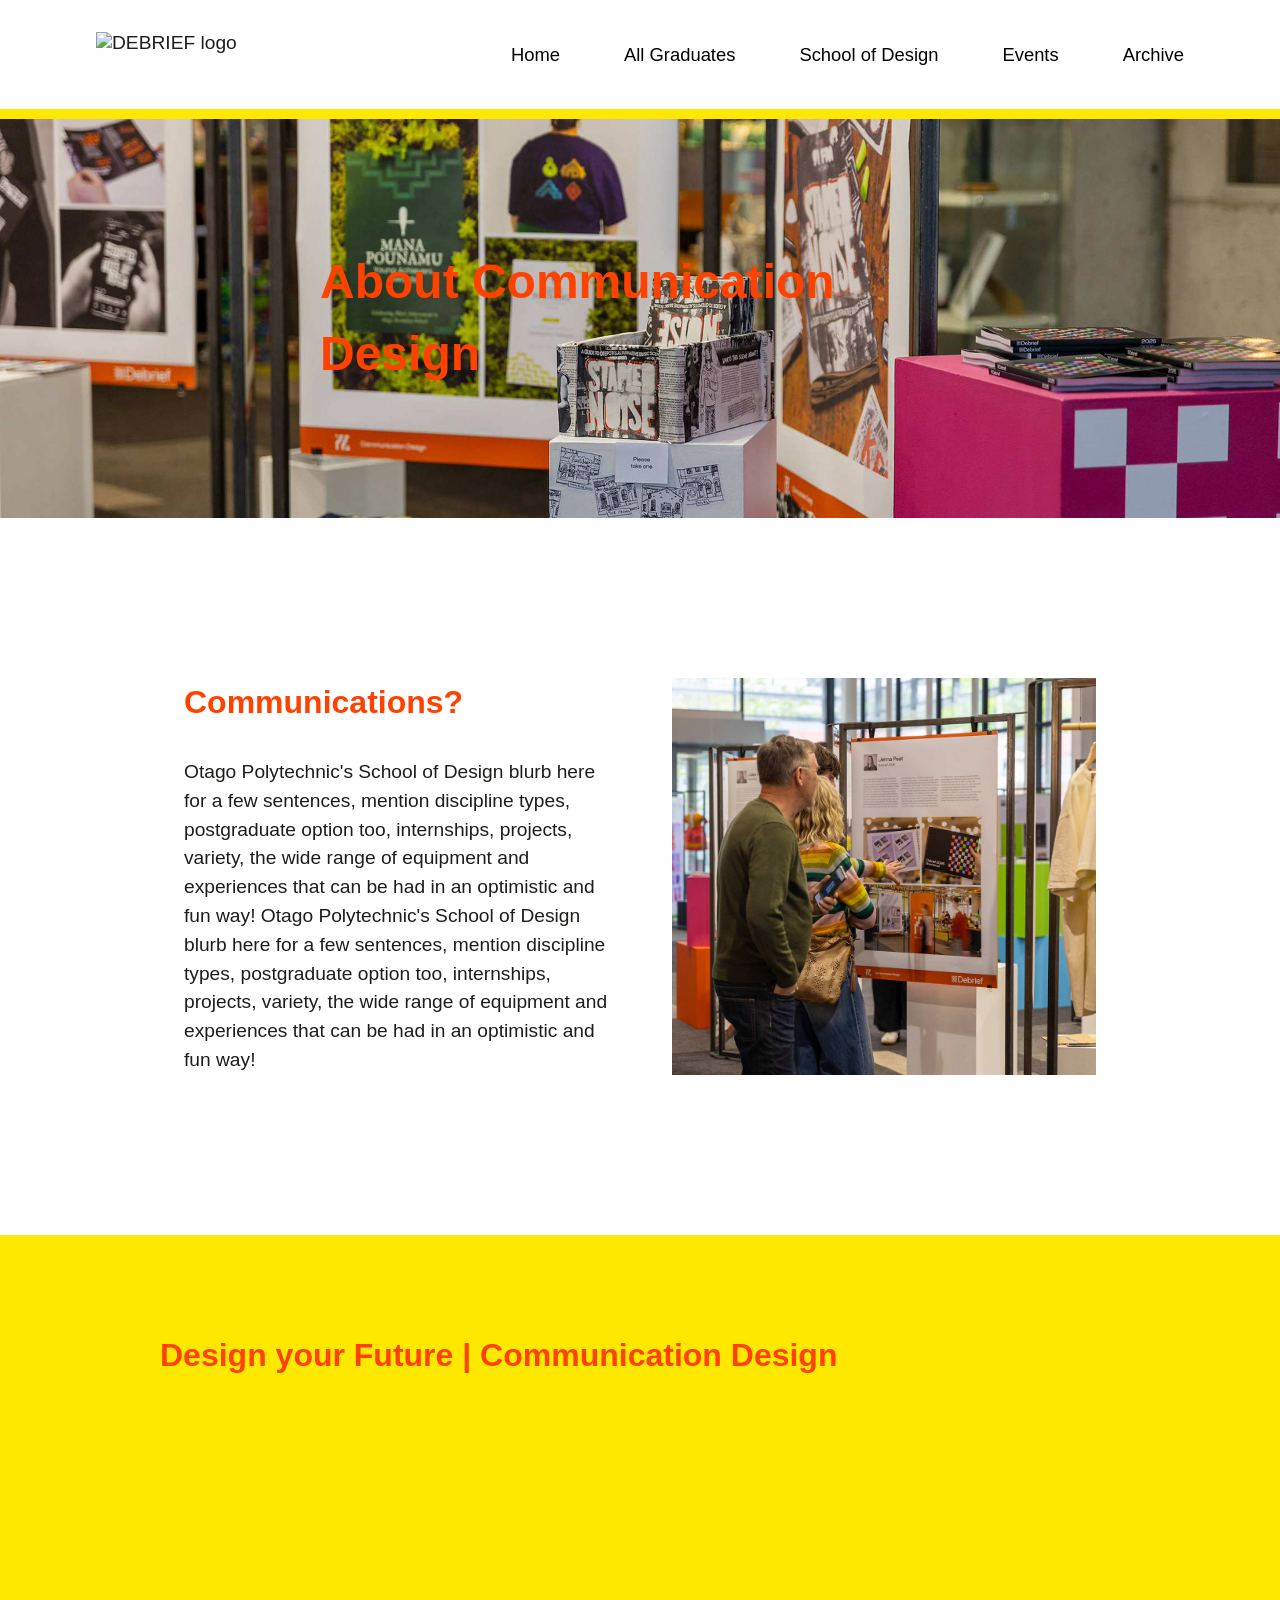
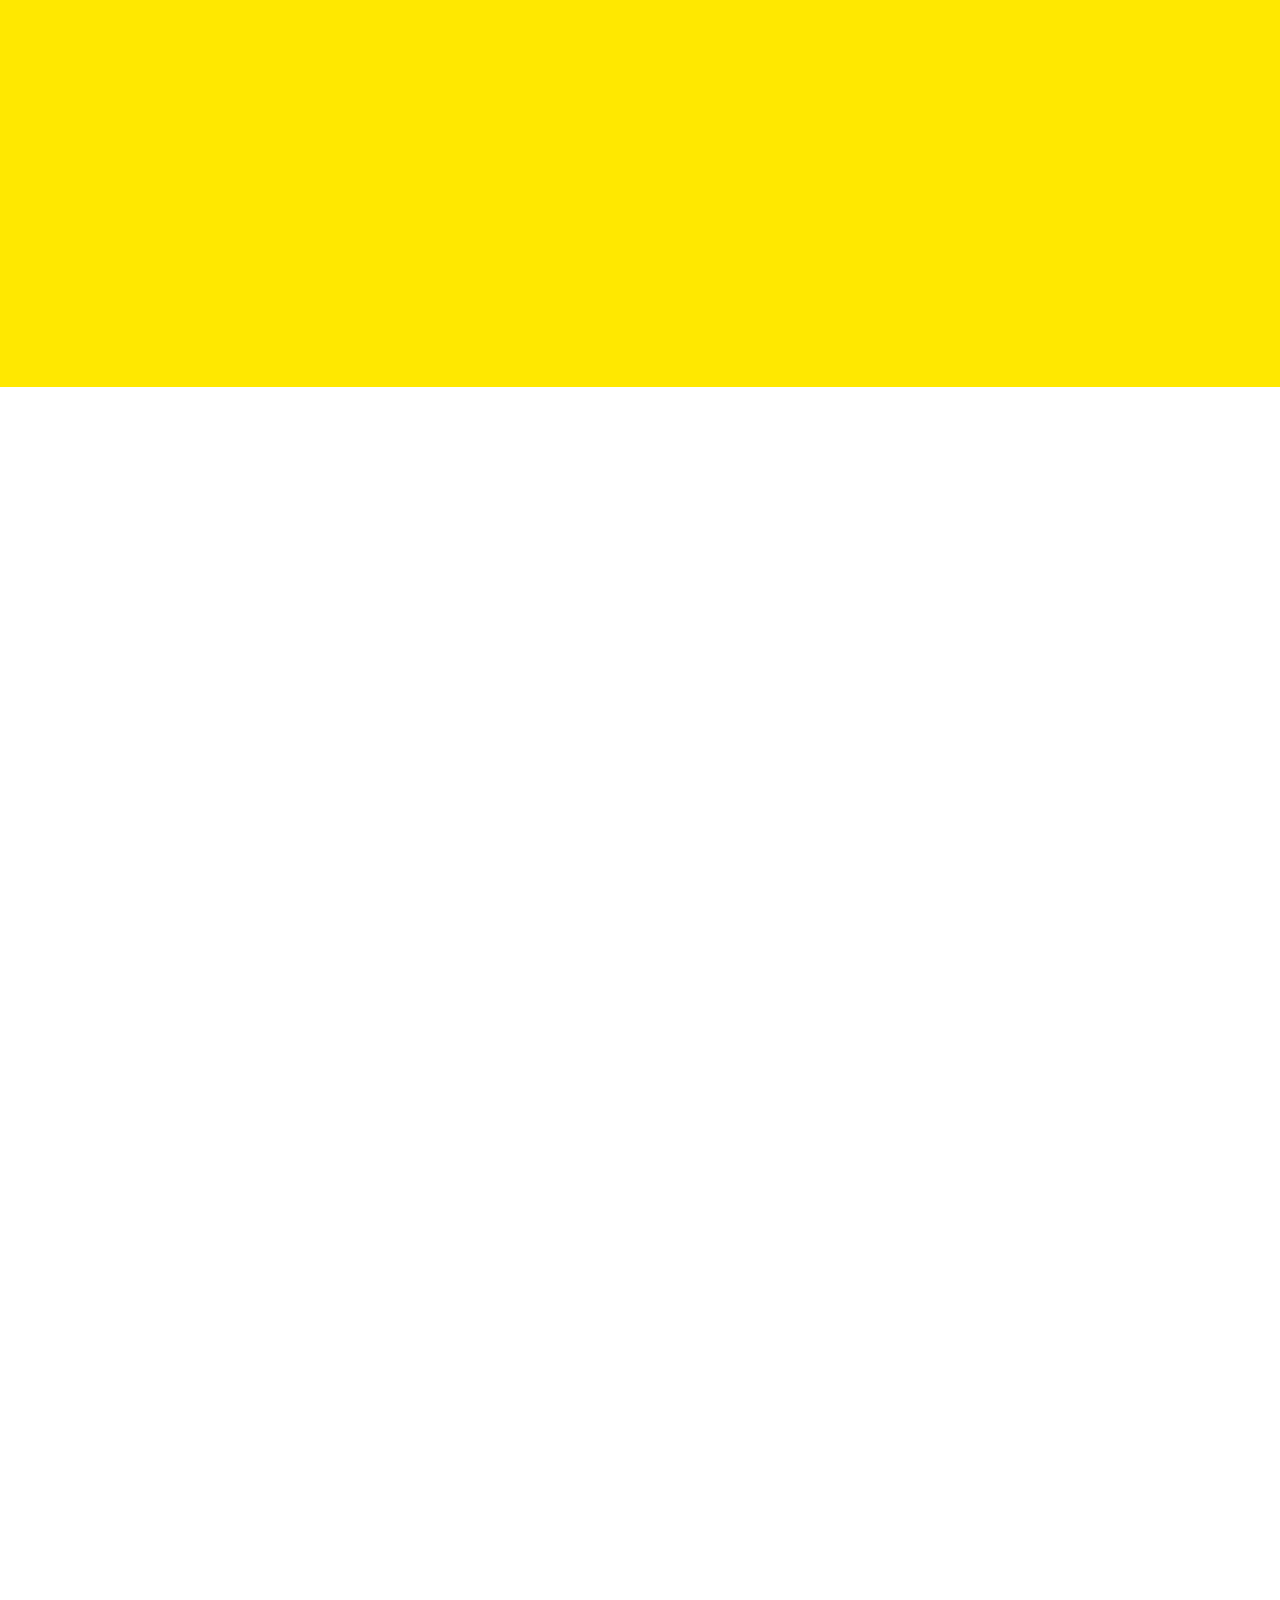
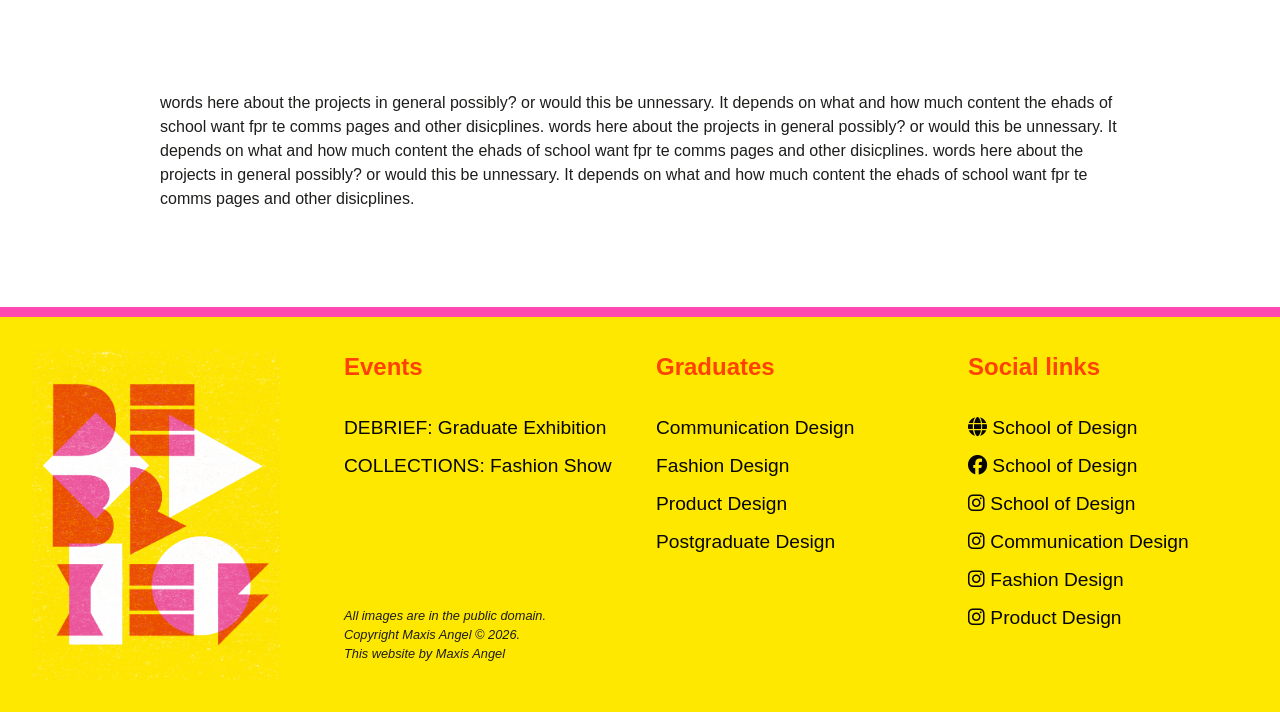
==== commit 19851dfe: "Update website layout and content" ====
--- a/about-communication.html
+++ b/about-communication.html
@@ -201,52 +201,23 @@
         }
     }
 
-      /* =================================
-       flckity carousel
-    ================================= */
-
-        document.addEventListener("DOMContentLoaded", function () {
+/* =================================
+   flickity carousel
+================================= */
+
+document.addEventListener("DOMContentLoaded", function () {
 
     var elem = document.querySelector(".main-carousel");
 
     var flkty = new Flickity(elem, {
         cellAlign: "left",
         contain: true,
-        wrapAround: true
+        wrapAround: true,
+        selectedAttraction: 0.005,
+        friction: 0.15
     });
 
 });
-
-    /* =================================
-       DISCIPLINE GRID TOGGLE
-       Works at ALL screen sizes
-    ================================= */
-
-    document.addEventListener("DOMContentLoaded", function () {
-
-        var toggles = document.querySelectorAll(".discipline-toggle");
-
-        toggles.forEach(function (toggle) {
-
-            toggle.addEventListener("click", function () {
-
-                var grid = toggle.parentElement.querySelector(
-                    ".discipline__grid__narrow"
-                );
-
-                /* Toggle the arrow */
-                toggle.classList.toggle("open");
-
-                /* Toggle the discipline grid */
-                if (grid) {
-                    grid.classList.toggle("open");
-                }
-
-            });
-
-        });
-
-    });
 </script>
 
 
@@ -303,70 +274,65 @@
 
 </article>
 
-<!-- = = = = = = = = = = = = = = = = = = = = = = = = = = = = = =
-
-  CAROUSEL – using Flickity carousel: https://flickity.metafizzy.co/
-    
-= = = = = = = = = = = = = = = = = = = = = = = = = = = = = = -->
-
-<section class="carousel-section">
-    <article class="main-carousel">
-        <!-- Flickity Options: https://flickity.metafizzy.co/options -->
-        <div class="carousel-cell"><img src="images/landscape_placeholder.jpg"
-                alt="Overlooking New Chums Beach from Motutu Point - https://en.wikipedia.org/wiki/User:Pseudopanax">
-        </div>
-        <div class="carousel-cell"><img src="images/landscape_placeholder.jpg"
-                alt="New Chums Beach at Whangapoua, Waikato, New Zealand - https://www.flickr.com/people/97251982@N00">
-        </div>
-        <div class="carousel-cell"><img src="images/landscape_placeholder.jpg"
-                alt="Bream Bay, Ruakaka Beach - https://www.flickr.com/people/88123769@N02"></div>
-
-        <div class="carousel-cell"><img src="images/landscape_placeholder.jpg"
-                alt="Totaranui Beach in Abel Tasman National Park - https://commons.wikimedia.org/wiki/User:Tournasol7">
-        </div>
-        <div class="carousel-cell"><img src="images/landscape_placeholder.jpg"
-                alt="Waipatiki Beach (Hastings District, Hawke's Bay, New Zealand) from the south; picture taken by Wilma Verburg, 2007/12/11 - https://commons.wikimedia.org/wiki/User:WJV%26DB">
-        </div>
-    </article>
-    <p class="caption">&nbsp;</p>
-</section>
-
-<section> 
-    <p> 
-        words here about the projects in general possibly? or would this be unnessary. It depends on what and how much content the ehads of school want fpr te comms pages and other disicplines. words here about the projects in general possibly? or would this be unnessary. It depends on what and how much content the ehads of school want fpr te comms pages and other disicplines.  words here about the projects in general possibly? or would this be unnessary. It depends on what and how much content the ehads of school want fpr te comms pages and other disicplines. 
-    </p>
-</section>
-
-    <!-- <section class="discipline-OP-video">
-        <h2>
-            Design your Future | Communication Design https://www.youtube.com/watch?v=jjCxZdGHib4
-        </h2>
-        <video controls poster="images/landscape_placeholder.jpg" playsinline id="walkthrough-video">
-            <source src="videos/debrief-spinningshapes.mp4" type="video/mp4">
-            Your browser does not support the video tag.
-        </video>
-    </section> -->
-
-<section class="discipline-OP-video">
-    <h2>
-            Design your Future | Communication Design
-    </h2>
-    <div class="youtube-video">
-        <iframe
-            id="walkthrough-video"
-            src="https://www.youtube.com/embed/jjCxZdGHib4?si=5gXqy49PHF1BfMPu"
-            title="YouTube video player"
-            frameborder="0"
-            allow="accelerometer; autoplay; clipboard-write; encrypted-media; gyroscope; picture-in-picture; web-share"
-            referrerpolicy="strict-origin-when-cross-origin"
-            allowfullscreen>
-        </iframe>
-    </div>
-</section>
+        <!-- = = = = = = = = = = = = = = = = = = = = = = = = = = = = = =
+
+        COLOURED BLOCK VIDEO
+            
+        = = = = = = = = = = = = = = = = = = = = = = = = = = = = = = -->
+
+        <section class="coloured-block-section">
+            <article class="discipline-OP-video">
+                <h2>
+                        Design your Future | Communication Design
+                </h2>
+                <div class="youtube-video">
+                    <iframe
+                        id="walkthrough-video"
+                        src="https://www.youtube.com/embed/jjCxZdGHib4?si=5gXqy49PHF1BfMPu"
+                        title="YouTube video player"
+                        frameborder="0"
+                        allow="accelerometer; autoplay; clipboard-write; encrypted-media; gyroscope; picture-in-picture; web-share"
+                        referrerpolicy="strict-origin-when-cross-origin"
+                        allowfullscreen>
+                    </iframe>
+                </div>
+            </article>
+        </section>
+
+        <!-- = = = = = = = = = = = = = = = = = = = = = = = = = = = = = =
+
+        CAROUSEL – using Flickity carousel: https://flickity.metafizzy.co/
+            
+        = = = = = = = = = = = = = = = = = = = = = = = = = = = = = = -->
+
+    <section class="carousel-section">
+        <article class="main-carousel">
+            <!-- Flickity Options: https://flickity.metafizzy.co/options -->
+            <div class="carousel-cell"><img src="images/landscape_placeholder.jpg"
+                    alt="Overlooking New Chums Beach from Motutu Point - https://en.wikipedia.org/wiki/User:Pseudopanax">
+            </div>
+            <div class="carousel-cell"><img src="images/landscape_placeholder.jpg"
+                    alt="New Chums Beach at Whangapoua, Waikato, New Zealand - https://www.flickr.com/people/97251982@N00">
+            </div>
+            <div class="carousel-cell"><img src="images/landscape_placeholder.jpg"
+                    alt="Bream Bay, Ruakaka Beach - https://www.flickr.com/people/88123769@N02"></div>
+
+            <div class="carousel-cell"><img src="images/landscape_placeholder.jpg"
+                    alt="Totaranui Beach in Abel Tasman National Park - https://commons.wikimedia.org/wiki/User:Tournasol7">
+            </div>
+            <div class="carousel-cell"><img src="images/landscape_placeholder.jpg"
+                    alt="Waipatiki Beach (Hastings District, Hawke's Bay, New Zealand) from the south; picture taken by Wilma Verburg, 2007/12/11 - https://commons.wikimedia.org/wiki/User:WJV%26DB">
+            </div>
+        </article>
+        <p class="caption">&nbsp;</p>
+        <p> 
+            words here about the projects in general possibly? or would this be unnessary. It depends on what and how much content the ehads of school want fpr te comms pages and other disicplines. words here about the projects in general possibly? or would this be unnessary. It depends on what and how much content the ehads of school want fpr te comms pages and other disicplines.  words here about the projects in general possibly? or would this be unnessary. It depends on what and how much content the ehads of school want fpr te comms pages and other disicplines. 
+        </p>
+    </section>
 
 </main>
 
-         <!-- = = = = = = = = = = = = = = = = = = = = = = = = = = = = = =
+        <!-- = = = = = = = = = = = = = = = = = = = = = = = = = = = = = =
 
           FOOTER
     
@@ -380,9 +346,10 @@
                 </article>
 
                 <article class="footer__menu">
-                    <h2>
-                        Events
-                    </h2>
+                    <button class="footer__dropdown" type="button">
+                        <h2>Events</h2>
+                        <span class="footer__arrow"></span>
+                    </button>
                     <ul class="footer__menu__list">
                         <li><a href="debrief.html">DEBRIEF: Graduate Exhibition</a></li>
                         <li><a href="collections.html">COLLECTIONS: Fashion Show</a></li>
@@ -397,9 +364,10 @@
                 </article>
 
                 <article class="footer__menu">
-                    <h2>
-                        Graduates
-                    </h2>
+                    <button class="footer__dropdown" type="button">
+                        <h2>Graduates</h2>
+                        <span class="footer__arrow"></span>
+                    </button>
                     <ul class="footer__menu__list">
                         <li><a href="students-communication.html">Communication Design</a></li>
                         <li><a href="students-fashion.html">Fashion Design</a></li>
@@ -409,9 +377,10 @@
                 </article>
 
                 <article class="footer__menu">
-                    <h2>
-                        Social links
-                    </h2>
+                    <button class="footer__dropdown" type="button">
+                        <h2>Social links</h2>
+                        <span class="footer__arrow"></span>
+                    </button>
                     <ul class="footer__menu__list">
                         <li><a href="https://www.op.ac.nz/schools/school-of-design" target="_blank"><i class="fa-solid fa-globe"></i> School of Design</a></li>
                         <li><a href="#" target="_blank"><i class="fa-brands fa-facebook"></i> School of Design</a></li>
@@ -438,4 +407,5 @@
             </p> -->
 
         </footer>
-</body>+</body>
+</html>
--- a/stylesheet.css
+++ b/stylesheet.css
@@ -69,7 +69,7 @@
     line-height: 1.5;
     font-weight: 400; /* 400 is normal, 500 is medium, 600 is semi-bold, 700 is bold, */
     font-family: "Google Sans", sans-serif;
-    font-size: 1.2rem;
+    font-size: 1rem;
 }
 
 h3 {
@@ -341,36 +341,145 @@
     .topnav.responsive .dropdown-toggle .material-symbols-outlined {
         display: block;
         font-size: 1.5rem;
-    }
-
-    .topnav.responsive .dropdown-content {
-        display: none;
-        position: static;
-        min-width: 0;
-        max-height: none;
-        overflow: visible;
-        box-shadow: none;
-        border-radius: 0;
+        transition: transform 0.5s ease;
+    }
+
+
+/* ROTATE ARROW WHEN OPEN */
+
+.topnav.responsive .dropdown.open .dropdown-toggle .material-symbols-outlined {
+    transform: rotate(180deg);
+}
+
+.topnav.responsive .dropdown-content {
+    display: block;
+    position: static;
+    min-width: 0;
+
+    max-height: 0;
+    overflow: hidden;
+
+    opacity: 0;
+    pointer-events: none;
+
+    box-shadow: none;
+    border-radius: 0;
+    padding: 0 0 0 1rem;
+
+    background-color: transparent;
+
+    transition:
+        max-height 0.4s ease,
+        opacity 0.3s ease,
+        padding 0.4s ease;
+}
+
+
+    /* OPEN DROPDOWN */
+
+    .topnav.responsive .dropdown.open .dropdown-content {
+        max-height: 500px;
+
+        opacity: 1;
+        pointer-events: auto;
+
         padding: 0.25rem 0 0.5rem 1rem;
-        background-color: transparent;
-    }
-
-    .topnav.responsive .dropdown:hover .dropdown-content {
-        display: none;
-    }
-
-    .topnav.responsive .dropdown.open .dropdown-content {
-        display: block;
-    }
+    }
+
+
+    /* DROPDOWN LINKS */
 
     .topnav.responsive .dropdown-content a {
         display: block;
+
         padding: 0.4rem 0;
+
         font-size: 1rem;
         text-align: right;
-    }
-}
-
+
+        opacity: 0;
+        transform: translateY(-8px);
+
+        transition:
+            opacity 0.5s ease,
+            transform 0.5s ease;
+    }
+
+
+    /* OPEN LINK ANIMATION */
+
+    .topnav.responsive .dropdown.open .dropdown-content a {
+        opacity: 1;
+        transform: translateY(0);
+    }
+
+
+    /* STAGGER LINKS */
+
+    .topnav.responsive .dropdown.open .dropdown-content a:nth-child(1) {
+        transition-delay: 0.1s;
+    }
+
+    .topnav.responsive .dropdown.open .dropdown-content a:nth-child(2) {
+        transition-delay: 0.2s;
+    }
+
+    .topnav.responsive .dropdown.open .dropdown-content a:nth-child(3) {
+        transition-delay: 0.3s;
+    }
+
+    .topnav.responsive .dropdown.open .dropdown-content a:nth-child(4) {
+        transition-delay: 0.4s;
+    }
+
+    .topnav.responsive .dropdown.open .dropdown-content a:nth-child(5) {
+        transition-delay: 0.5s;
+    }
+
+    .topnav.responsive .dropdown.open .dropdown-content a:nth-child(6) {
+        transition-delay: 0.6s;
+    }
+
+        .topnav.responsive .dropdown.open .dropdown-content a:nth-child(7) {
+        transition-delay: 0.7s;
+    }
+
+    .topnav.responsive .dropdown.open .dropdown-content a:nth-child(8) {
+        transition-delay: 0.8s;
+    }
+
+    .topnav.responsive .dropdown.open .dropdown-content a:nth-child(9) {
+        transition-delay: 0.9s;
+    }
+
+    .topnav.responsive .dropdown.open .dropdown-content a:nth-child(10) {
+        transition-delay: 1.0s;
+    }
+
+    .topnav.responsive .dropdown.open .dropdown-content a:nth-child(11) {
+        transition-delay: 1.1s;
+    }
+
+    .topnav.responsive .dropdown.open .dropdown-content a:nth-child(12) {
+        transition-delay: 1.2s;
+    }
+
+        .topnav.responsive .dropdown.open .dropdown-content a:nth-child(13) {
+        transition-delay: 1.3s;
+    }
+
+    .topnav.responsive .dropdown.open .dropdown-content a:nth-child(14) {
+        transition-delay: 1.4s;
+    }
+
+    .topnav.responsive .dropdown.open .dropdown-content a:nth-child(15) {
+        transition-delay: 1.5s;
+    }
+
+    .topnav.responsive .dropdown.open .dropdown-content a:nth-child(16) {
+        transition-delay: 1.6s;
+    }
+}
 
 /* Second breakpoint */
 
@@ -438,10 +547,14 @@
   
 = = = = = = = = = = = = = = = = = = = = = = = = = = = = = = = = = */
 
+.carousel-section {
+    padding: 6rem 0rem;
+}
+
 .carousel-section .caption {
     background: var(--slide-out-menu-background);
     margin: 0;
-    padding: 10px;
+    padding: 2rem 0rem;
     text-align: center;
     color: var(--description-text-colour);
     font-size: .8rem;
@@ -452,210 +565,154 @@
 
 .carousel-cell {
     width: 100%;
-}
+    opacity: 0;
+    filter: blur(8px);
+    transition:
+        opacity 0.7s ease,
+        filter 0.7s ease;
+}
+
+.carousel-cell.is-selected {
+    opacity: 1;
+    filter: blur(0);
+}
+
 
 /* = = = = = = = = = = = = = = = = = = = = = = = = = = = = = = = = =
   
-    007.  PORTRAIT LAYOUT - for a grid of portrait format images
+    00.     DISCIPLINE EXPLORE (NARROW)
+            The title & button
   
 = = = = = = = = = = = = = = = = = = = = = = = = = = = = = = = = = */
 
-/* This sets the grid layout for the page. */
-@supports (display: grid) {
-    .portrait__grid {
-        display: grid;
-        grid-template-columns: repeat(4,1fr);
-        gap: 2rem;
-        margin: 2rem;
-    }
-}
-
-@media (max-width: 900px) {
-        .portrait__grid {
-            grid-template-columns: repeat(2, 1fr);
-            gap: 2rem;
-            margin: 2rem;
-            display: grid;
-        }
-    }
-
-/* This 'portrait' class is a container for the text and images */
-.portrait {
-    text-align: center;
-    background-color: var(--portrait-background);
-    border-radius: .4rem;
-    padding: 2rem 2rem 1.4rem 2rem;
-    transition: box-shadow .3s;
+
+.discipline-explore {
+    background-color: var(--footer-background);
+    color: var(--black-text);
+    width: 100vw;
+    margin-left: calc(-50vw + 50%);
+    /* This makes the CONTENT line up with main's 4rem padding */
+    padding: 6rem 10rem;
+    box-sizing: border-box;
+}
+
+@media screen and (max-width: 1500px) {
+    .discipline-explore {
+        padding-left: 4rem;
+        padding-right: 4rem;
+    }
+}
+
+@media screen and (max-width: 600px) {
+    .discipline-explore {
+        padding-left: 2rem;
+        padding-right: 2rem;
+    }
+}
+
+/* =================================
+   DISCIPLINE TITLE + ARROW
+   ALWAYS CLICKABLE
+================================= */
+
+.discipline-toggle {
+    display: inline-flex;
+    align-items: center;
+    gap: 2rem;
+
+    padding: 0;
+    border: none;
+    background: none;
+
+    text-align: left;
+    cursor: pointer;
+}
+
+/* Explore the Disciplines title — never underlined */
+
+.discipline-toggle h2 {
     text-decoration: none;
-    color: var(--dark-text);
-}
-
-.portrait:hover {
-    box-shadow: rgba(50, 50, 93, 0.5) 0px 13px 27px -5px, rgba(0, 0, 0, 0.5) 0px 8px 16px -8px;
-}
-
-.portrait__image {
-    width: 100%;
-}
-
-.portrait__name {
-    color: var(--dark-text);
-    font-weight: 400;
-    margin-top: .8rem;
-    margin-bottom: .4rem;
-}
-
-.portrait__description {
-    color: var(--dark-text);
-    font-weight: 400;
-    font-size: .7rem;
-    margin-bottom: 1rem;
-}
-
-/* *********************
-    Discipline Grid - REGULAR
-********************* */
-
-/* This sets the grid layout for the page. */
-@supports (display: grid) {
-    .discipline__grid {
-        display: grid;
-        grid-template-columns: repeat(4, minmax(0, 1fr));
-        gap: 2rem;
-        margin: 2rem;
-    }
-}
-
-
-/* Tablet / mobile */
-@media (max-width: 1170px) {
-    .discipline__grid {
-        grid-template-columns: 1fr;
-        gap: 1rem;
-        margin: 2rem;
-    }
-
-    .discipline {
-        display: grid;
-        grid-template-columns: 1fr 2fr;
-        align-items: center;
-        gap: 1.5rem;
-        text-align: left;
-    }
-
-    .discipline__image {
-        max-height: 150px;
-        width: auto;
-    }
-
-    .discipline__name {
-        margin: 0;
-    }
-}
-
-@media (max-width: 520px) {
-    .discipline__grid {
-        grid-template-columns: 1fr;
-        gap: 1rem;
-        margin: 2rem;
-    }
-
-    .discipline {
-        grid-template-columns: 1fr;
-        text-align: center;
-    }
-
-    .discipline__image {
-        width: 100%;
-        height: auto;
-        object-fit: contain;
-        display: block;
-        margin: 0 auto;
-    }
-
-    .discipline__name {
-        margin-top: .8rem;
-        margin-bottom: .4rem;
-    }
-}
-
-
-/* This 'discipline' class is a container for the text and images */
-.discipline {
-    text-align: center;
-    border-radius: .4rem;
-    padding: 2rem 2rem 1.4rem 2rem;
-    transition: box-shadow .3s;
-    text-decoration: none;
-    color: var(--dark-text);
-    min-width: 0;
-    box-sizing: border-box;
-}
-
-
-/* The :nth-child targets each discipline box to allow them to be different colours */
-.discipline:nth-child(1) {
-    background-color: var(--comms-green);
-}
-
-.discipline:nth-child(2) {
-    background-color: var(--fashion-blue);
-}
-
-.discipline:nth-child(3) {
-    background-color: var(--product-red);
-}
-
-.discipline:nth-child(4) {
-    background-color: var(--postgrad-purple);
-}
-
-
-.discipline:hover {
-    box-shadow: rgba(50, 50, 93, 0.5) 0px 13px 27px -5px,
-                rgba(0, 0, 0, 0.5) 0px 8px 16px -8px;
-}
-
-
-.discipline__name {
-    color: var(--dark-text);
-    font-weight: 400;
-    margin-top: .8rem;
-    margin-bottom: .4rem;
-}
-
-
-.discipline__description {
-    color: var(--dark-text);
-    font-weight: 400;
-    font-size: .7rem;
-    margin-bottom: 1rem;
-}
-
-/**********************
-    Discipline Grid - NARROW
-**********************/
-
-@supports (display: grid) {
-
-    /* =================================
+}
+
+
+/* Discipline names — underline on hover */
+
+.discipline,
+.discipline .discipline__name {
+    text-decoration: none !important;
+    font-weight: 400 !important;
+    font-size: 1.2rem !important;
+}
+
+.discipline .discipline__name:hover {
+    text-decoration: underline !important;
+}
+
+/* Arrow */
+
+.discipline-arrow {
+    flex-shrink: 0;
+
+    display: block;
+    width: 20px;
+    height: 20px;
+
+    border-right: 5px solid var(--orange-text);
+    border-bottom: 5px solid var(--orange-text);
+
+    transform: rotate(45deg);
+    transition: transform 0.5s ease;
+}
+
+.discipline-toggle.open .discipline-arrow {
+    transform: rotate(225deg);
+}
+
+/* =================================
        DESKTOP — 4 boxes in one row
     ================================= */
 
-    .discipline__grid__narrow {
-        display: none;
-        grid-template-columns: repeat(4, minmax(0, 1fr));
-        gap: 2rem;
-        margin: 2rem;
-    }
-
-    /* Show grid when opened */
-    .discipline__grid__narrow.open {
-        display: grid;
-    }
+@supports (display: grid) {
+
+/* =================================
+   DISCIPLINE DROPDOWN ANIMATION
+================================= */
+
+.discipline__grid {
+    display: grid;
+    grid-template-columns: repeat(4, minmax(0, 1fr));
+    gap: 2rem;
+
+    max-height: 0;
+    margin: 0;
+    overflow: hidden;
+    opacity: 0;
+    pointer-events: none;
+
+    transition:
+        max-height 0.4s ease,
+        opacity 0.3s ease,
+        margin 0.4s ease;
+}
+
+.discipline__grid.open {
+    max-height: 1000px;
+    margin: 2rem 0;
+    opacity: 1;
+    pointer-events: auto;
+}
+
+
+
+/* INDIVIDUAL DISCIPLINE ANIMATION */
+
+.discipline__grid.open .discipline {
+    opacity: 1;
+    transform: translateY(0);
+}
 
     /* Image + name side-by-side inside each box */
-    .discipline_narrow {
+    .discipline {
         display: grid;
         grid-template-columns: 1fr 2fr;
         align-items: center;
@@ -663,15 +720,23 @@
         border-radius: .4rem;
         color: var(--black-text);
         padding: 1rem 2rem;
-    }
-
-    .discipline__image_narrow {
-        width: 100%;
-        height: auto;
+
+         opacity: 0;
+        transform: translateY(-8px);
+
+        transition:
+            opacity 0.5s ease,
+            transform 0.5s ease;
+    }
+
+    .discipline__image {
+        width: 50px;
+        height: 50px;
+        object-fit: contain;
         display: block;
     }
 
-    .discipline_narrow .discipline__name_narrow {
+    .discipline .discipline__name {
         color: var(--black-text);
         font-weight: 500;
         font-size: 1.5rem;
@@ -681,87 +746,53 @@
 }
 
 
-/* =================================
-   DISCIPLINE TITLE + ARROW
-   ALWAYS CLICKABLE
-================================= */
-
-.discipline-toggle {
-    display: inline-flex;
-    align-items: center;
-    justify-content: flex-start;
-    gap: .6rem;
-
-    border: none;
-    background: none;
-    padding: 0;
-
-    font-family: inherit;
-    font-size: inherit;
-    text-align: left;
-
-    cursor: pointer;
-}
-
-
-/* Title */
-.discipline-toggle__title {
-    display: block;
-}
-
-
-/* Arrow */
-.discipline-arrow {
-    display: inline-flex;
-    align-items: center;
-    justify-content: center;
-
-    font-family: Arial, sans-serif;
-    font-size: 2rem;
-    font-weight: 900;
-    line-height: 1;
-
-    height: 1em;
-    width: 1em;
-
-    transform: translateY(-0.05em);
-
-    transition: transform .2s ease;
-}
-
-
-/* Open state */
-.discipline-toggle.open .discipline-arrow {
-    transform: translateY(-0.05em) rotate(180deg);
-}
-
-
+.discipline__grid.open .discipline:nth-child(1) {
+    transition-delay: 0.1s;
+}
+
+.discipline__grid.open .discipline:nth-child(2) {
+    transition-delay: 0.2s;
+}
+
+.discipline__grid.open .discipline:nth-child(3) {
+    transition-delay: 0.3s;
+}
+
+.discipline__grid.open .discipline:nth-child(4) {
+    transition-delay: 0.4s;
+}
 
 /* =================================
    BELOW 1600px
    Single-column dropdown
 ================================= */
 
-@media (max-width: 1600px) {
-
-    .discipline__grid__narrow.open {
-        grid-template-columns: 1fr;
+@media (max-width: 1300px) {
+
+    .discipline__grid.open {
+        grid-template-columns: repeat(2, minmax(0, 1fr));
         gap: 1rem;
-        margin: 1rem 2rem 2rem;
-    }
-
-    .discipline_narrow {
-        grid-template-columns: 1fr 2fr;
+        margin: 1rem 0 2rem;
+        width: 100%;
+    }
+
+    .discipline {
+        min-width: 0;
+        grid-template-columns: minmax(0, 1fr) minmax(0, 2fr);
         text-align: left;
-    }
-
-    .discipline__image_narrow {
-        max-height: 150px;
+        box-sizing: border-box;
+    }
+
+    .discipline__image {
+        max-width: 50px;
+        max-height: 50px;
         width: auto;
-    }
-
-    .discipline__name_narrow {
+        height: auto;
+    }
+
+    .discipline__name {
         margin: 0;
+        min-width: 0;
     }
 }
 
@@ -770,30 +801,33 @@
    MOBILE — 520px AND BELOW
 ================================= */
 
-@media (max-width: 520px) {
-
-    .discipline__grid__narrow.open {
+@media (max-width: 745px) {
+
+    .discipline__grid.open {
         grid-template-columns: 1fr;
         gap: 1rem;
-        margin: 2rem;
-    }
-
-    .discipline_narrow {
-        grid-template-columns: 1fr;
+        margin: 2rem 0;
+        width: 100%;
+    }
+
+    .discipline {
+        grid-template-columns: 1fr 2fr;
         text-align: center;
-    }
-
-    .discipline__image_narrow {
-        width: 100%;
-        height: auto;
+        min-width: 0;
+    }
+
+    .discipline__image {
+        width: 50px;
+        height: 50px;
+        max-width: 100%;
         object-fit: contain;
-        display: block;
         margin: 0 auto;
     }
 
-    .discipline__name_narrow {
+    .discipline__name {
         margin-top: .8rem;
         margin-bottom: .4rem;
+        overflow-wrap: break-word;
     }
 }
 
@@ -802,21 +836,117 @@
    DISCIPLINE COLOURS
 ================================= */
 
-.discipline_narrow:nth-child(1) {
+.discipline:nth-child(1) {
     background-color: var(--comms-green);
 }
 
-.discipline_narrow:nth-child(2) {
+.discipline:nth-child(2) {
     background-color: var(--fashion-blue);
 }
 
-.discipline_narrow:nth-child(3) {
+.discipline:nth-child(3) {
     background-color: var(--product-red);
 }
 
-.discipline_narrow:nth-child(4) {
+.discipline:nth-child(4) {
     background-color: var(--postgrad-purple);
 }
+
+
+/* = = = = = = = = = = = = = = = = = = = = = = = = = = = = = = = = =
+  
+    Project description (above masonry)
+  
+= = = = = = = = = = = = = = = = = = = = = = = = = = = = = = = = = */
+
+.project-info {
+    display: grid;
+    grid-template-columns: 1fr 1fr;
+    gap: 4rem;
+    align-items: center;
+    padding-bottom: 4rem;
+    padding-top: 15rem;
+    order: 1;
+}
+
+.project-info__title {
+    display: flex;
+    flex-direction: column;
+    gap: 1rem;
+}
+
+.project-info h2,
+.project-info h3,
+.project-info p {
+    margin: 0;
+}
+
+
+/* = = = = = = = = = = = = = = = = = = = = = = = = = = = = = = = = =
+  
+    Different image layout (Individual Project page)
+  
+= = = = = = = = = = = = = = = = = = = = = = = = = = = = = = = = = */
+
+.project-content {
+    width: 100%;
+    display: flex;
+    flex-direction: column;
+}
+
+/* DESKTOP — project info first, hero image underneath */
+
+.project-info {
+    order: 1;
+}
+
+.portfolio-hero-image {
+    order: 2;
+    padding: 4rem 0rem;
+}
+
+
+/* FULL WIDTH IMAGE */
+
+.image-full {
+    width: 100%;
+    padding-bottom: 4rem;
+}
+
+.image-full img {
+    display: block;
+    width: 100%;
+    height: auto;
+}
+
+
+/* TWO HALF WIDTH IMAGES */
+
+.image-half {
+    display: grid;
+    grid-template-columns: 1fr 1fr;
+    width: 100%;
+    padding-bottom: 4rem;
+    column-gap: 4rem;
+}
+
+.image-half img {
+    display: block;
+    width: 100%;
+    height: auto;
+}
+
+
+
+/* = = = = = = = = = = = = = = = = = = = = = = = = = = = = = = = = =
+  
+    HERO IMAGE 
+  
+= = = = = = = = = = = = = = = = = = = = = = = = = = = = = = = = = */
+
+    .portfolio-hero-image {
+        padding: 4rem 0rem;
+    }
 
 /* = = = = = = = = = = = = = = = = = = = = = = = = = = = = = = = = =
   
@@ -827,6 +957,7 @@
 .grid--masonry {
     columns: 2;
     column-gap: 4rem;
+    order: 3;
 }
 
 .grid--masonry > * {
@@ -849,6 +980,13 @@
         columns: 2;
         column-gap: 2rem;
     }
+
+    .project-info {
+        display: grid;
+        grid-template-columns: 1fr;
+        column-gap: 0;
+        padding-top: 6rem;
+    }
 }
 
 @media screen and (max-width: 600px) {
@@ -857,235 +995,317 @@
         columns: 1;
         column-gap: 2rem;
     }
+
+    .image-half {
+        grid-template-columns: 1fr;
+    }
+
+    .project-text {
+        padding: 4rem 2rem;
+    }
+
+    .portfolio-hero-image {
+        order: 1;
+        margin-top: 4rem;
+        padding-bottom: 4rem;
+    }
+
+    .project-info {
+        order: 2;
+        padding-top: 0rem;
+    }
 }
 
 
 /* = = = = = = = = = = = = = = = = = = = = = = = = = = = = = = = = =
   
-    Different image layout (Individual Project page)
+    STUDENT INFORMATION SECTION (Individual Portfolio page)
   
 = = = = = = = = = = = = = = = = = = = = = = = = = = = = = = = = = */
 
-.project-content {
-    width: 100%;
-}
-
-/* FULL WIDTH IMAGE */
-
-.image-full {
-    width: 100%;
-    padding-bottom: 4rem;
-}
-
-.image-full img {
-    display: block;
-    width: 100%;
-    height: auto;
-}
-
-
-/* TWO HALF WIDTH IMAGES */
-
-.image-half {
+.student-info-sn {
+    padding: 15rem 0rem 8rem 0rem;
     display: grid;
     grid-template-columns: 1fr 1fr;
-    width: 100%;
-    padding-bottom: 4rem;
     column-gap: 4rem;
-}
-
-.image-half img {
-    display: block;
-    width: 100%;
-    height: auto;
-}
-
-@media screen and (max-width: 600px) {
-
-    .image-half {
+    row-gap: 0rem;
+}
+
+@media screen and (max-width: 765px) {
+    .student-info-sn {
         grid-template-columns: 1fr;
-    }
-
-    .project-text {
-        padding: 4rem 2rem;
-    }
-
+        margin-top: 5rem;
+    }
+
+    .student-info-sn {
+        grid-template-columns: 1fr;
+        padding: 4rem 0rem;
+    }
 }
 
 
 /* = = = = = = = = = = = = = = = = = = = = = = = = = = = = = = = = =
   
-    Lightbox
+    TESTING OTHER - STUDENT NAME FIRST
   
 = = = = = = = = = = = = = = = = = = = = = = = = = = = = = = = = = */
 
-/* =========================================
-   LIGHTBOX
-========================================= */
-
-.lightbox {
-    position: fixed;
-    inset: 0;
-    z-index: 9999;
-
-    display: none;
-    align-items: center;
-    justify-content: center;
-
-    background: rgba(0, 0, 0, 0.95);
-
-    padding: 2rem;
-}
-
-.lightbox.active {
-    display: flex;
-}
-
-
-/* IMAGE */
-
-.lightbox-image {
-    max-width: 90vw;
-    max-height: 90vh;
-
-    width: auto;
-    height: auto;
-
-    object-fit: contain;
-}
-
-
-/* CLOSE BUTTON */
-
-.lightbox-close {
-    position: absolute;
-
-    top: 2rem;
-    right: 2rem;
-
-    border: none;
-    background: none;
-
-    color: white;
-
-    font-size: 3rem;
-    line-height: 1;
-
-    cursor: pointer;
-
-    z-index: 2;
-}
-
-
-/* ARROWS */
-
-.lightbox-arrow {
-    position: absolute;
-
-    top: 50%;
-    transform: translateY(-50%);
-
-    border: none;
-    background: none;
-
-    color: white;
-
-    font-size: 3rem;
-
-    cursor: pointer;
-
-    padding: 2rem;
-
-    z-index: 2;
-}
-
-.lightbox-prev {
-    left: 1rem;
-}
-
-.lightbox-next {
-    right: 1rem;
-}
-
-
-/* MAKE PROJECT IMAGES CLICKABLE */
-
-.image-full img,
-.image-half img {
-    cursor: pointer;
-}
-
-
-/* MOBILE */
-
-@media screen and (max-width: 600px) {
-
-    .lightbox {
-        padding: 1rem;
-    }
-
-    .lightbox-image {
-        max-width: 100%;
-        max-height: 85vh;
-    }
-
-    .lightbox-arrow {
-        font-size: 2rem;
-        padding: 1rem;
-    }
-
-    .lightbox-prev {
-        left: 0;
-    }
-
-    .lightbox-next {
-        right: 0;
-    }
-
-    .lightbox-close {
-        top: 1rem;
-        right: 1rem;
-        font-size: 2.5rem;
-    }
-
-}
-
-
-/* = = = = = = = = = = = = = = = = = = = = = = = = = = = = = = = = =
-  
-    Project description (above masonry)
-  
-= = = = = = = = = = = = = = = = = = = = = = = = = = = = = = = = = */
-
-.project-info {
+.project-info-sn {
     display: grid;
     grid-template-columns: 1fr 1fr;
     gap: 4rem;
     align-items: center;
     padding-bottom: 4rem;
-    padding-top: 15rem;
-}
-
-.project-info__title {
+    padding-top: 4rem;
+    order: 1;
+}
+
+.project-info__title-sn {
     display: flex;
     flex-direction: column;
     gap: 1rem;
 }
 
-.project-info h2,
-.project-info h3,
-.project-info p {
+.project-info-sn h2,
+.project-info-sn h3,
+.project-info-sn p {
     margin: 0;
 }
 
+
+/* = = = = = = = = = = = = = = = = = = = = = = = = = = = = = = = = =
+  
+    Different image layout (Individual Project page)
+  
+= = = = = = = = = = = = = = = = = = = = = = = = = = = = = = = = = */
+
+.project-content-sn {
+    width: 100%;
+    display: flex;
+    flex-direction: column;
+}
+
+/* DESKTOP — project info first, hero image underneath */
+
+.project-info-sn {
+    order: 1;
+}
+
+.portfolio-hero-image-sn {
+    order: 2;
+    padding: 0rem 0rem;
+}
+
+
+/* = = = = = = = = = = = = = = = = = = = = = = = = = = = = = = = = =
+  
+    HERO IMAGE 
+  
+= = = = = = = = = = = = = = = = = = = = = = = = = = = = = = = = = */
+
+/* = = = = = = = = = = = = = = = = = = = = = = = = = = = = = = = = =
+  
+    009.  MASONRY LAYOUT - for a mix of landscape and portrait format images
+  
+= = = = = = = = = = = = = = = = = = = = = = = = = = = = = = = = = */
+
+.grid--masonry-sn {
+    columns: 2;
+    column-gap: 4rem;
+    order: 3;
+    padding-bottom: 4rem;
+}
+
+.grid--masonry-sn > * {
+    width: 100%;
+}
+
+.grid--masonry-sn img {
+    width: 100%;
+    height: auto;
+    display: block;
+    border-radius: 4px;
+    margin-bottom: 4rem;
+    break-inside: avoid;
+    cursor: pointer;
+}
+
 @media screen and (max-width: 1170px) {
 
-    .project-info {
+    .grid--masonry-sn {
+        columns: 2;
+        column-gap: 2rem;
+    }
+
+    .project-info-sn {
         display: grid;
         grid-template-columns: 1fr;
         column-gap: 0;
         padding-top: 6rem;
     }
+}
+
+@media screen and (max-width: 600px) {
+
+    .grid--masonry-sn {
+        columns: 1;
+        column-gap: 2rem;
+    }
+
+    .image-half-sn {
+        grid-template-columns: 1fr;
+    }
+
+    .project-text-sn {
+        padding: 4rem 2rem;
+    }
+
+    .portfolio-hero-image-sn {
+        margin-top: 4rem;
+    }
+
+    .project-info-sn {
+        padding-top: 0rem;
+    }
+}
+
+
+
+/* = = = = = = = = = = = = = = = = = = = = = = = = = = = = = = = = =
+  
+    Lightbox
+  
+= = = = = = = = = = = = = = = = = = = = = = = = = = = = = = = = = */
+
+/* =========================================
+   LIGHTBOX
+========================================= */
+
+.lightbox {
+    position: fixed;
+    inset: 0;
+    z-index: 9999;
+
+    display: none;
+    align-items: center;
+    justify-content: center;
+
+    background: rgba(0, 0, 0, 0.95);
+
+    padding: 2rem;
+}
+
+.lightbox.active {
+    display: flex;
+}
+
+
+/* IMAGE */
+
+.lightbox-image {
+    max-width: 90vw;
+    max-height: 90vh;
+
+    width: auto;
+    height: auto;
+
+    object-fit: contain;
+}
+
+
+/* CLOSE BUTTON */
+
+.lightbox-close {
+    position: absolute;
+
+    top: 2rem;
+    right: 2rem;
+
+    border: none;
+    background: none;
+
+    color: white;
+
+    font-size: 3rem;
+    line-height: 1;
+
+    cursor: pointer;
+
+    z-index: 2;
+}
+
+
+/* ARROWS */
+
+.lightbox-arrow {
+    position: absolute;
+
+    top: 50%;
+    transform: translateY(-50%);
+
+    border: none;
+    background: none;
+
+    color: white;
+
+    font-size: 3rem;
+
+    cursor: pointer;
+
+    padding: 2rem;
+
+    z-index: 2;
+}
+
+.lightbox-prev {
+    left: 1rem;
+}
+
+.lightbox-next {
+    right: 1rem;
+}
+
+
+/* MAKE PROJECT IMAGES CLICKABLE */
+
+.image-full img,
+.image-half img {
+    cursor: pointer;
+}
+
+
+/* MOBILE */
+
+@media screen and (max-width: 600px) {
+
+    .lightbox {
+        padding: 1rem;
+    }
+
+    .lightbox-image {
+        max-width: 100%;
+        max-height: 85vh;
+    }
+
+    .lightbox-arrow {
+        font-size: 2rem;
+        padding: 1rem;
+    }
+
+    .lightbox-prev {
+        left: 0;
+    }
+
+    .lightbox-next {
+        right: 0;
+    }
+
+    .lightbox-close {
+        top: 1rem;
+        right: 1rem;
+        font-size: 2.5rem;
+    }
+
 }
 
 /* = = = = = = = = = = = = = = = = = = = = = = = = = = = = = = = = =
@@ -1135,7 +1355,16 @@
     list-style: none;
     display: grid;
     grid-template-columns: 1fr 1fr;
-    gap: 1rem 3rem;
+    gap: 1rem 2rem;
+}
+
+.student-contacts a {
+    text-decoration: none;
+    color: var(--black-text);
+}
+
+.student-contacts a:hover {
+    text-decoration: underline;
 }
 
 .student-description {
@@ -1685,8 +1914,17 @@
 }
 
 .footer__image__logo {
-    max-height: 300px;
+    max-width: 100%;
+    max-height: 500px;
     width: auto;
+    height: auto;
+    display: block;
+}
+
+.footer-grid article:first-child {
+    min-width: 0;
+    padding-right: 2rem;
+    box-sizing: border-box;
 }
 
 ul.footer__menu__list {
@@ -1736,7 +1974,6 @@
     FOOTER MEDIA QUERIES
    ********************* */
 
-/* Max width 1120px or 70rem */
 @media screen and (max-width: 1120px) {
     .footer-grid {
         grid-template-columns: repeat(auto-fit, minmax(6.25rem, 1fr));
@@ -1751,13 +1988,56 @@
     }
 }
 
+
+/* *********************
+    FOOTER DROPDOWN BASE
+   ********************* */
+
+.footer__dropdown {
+    display: flex;
+    align-items: center;
+    justify-content: space-between;
+
+    width: 100%;
+
+    padding: 0;
+    border: none;
+    background: none;
+
+    text-align: left;
+}
+
+.footer__dropdown h2 {
+    margin-bottom: 2rem;
+    font-size: 1.5rem;
+}
+
+.footer__arrow {
+    display: none;
+}
+
+
+/* *********************
+    FOOTER — 877px
+   ********************* */
+
 @media screen and (max-width: 877px) {
+
+    /* FOOTER GRID */
+
     .footer-grid {
         grid-template-columns: 1fr 1fr;
+
         grid-template-areas:
             "logo social"
-            "events graduates";
-        margin-bottom: 2rem;
+            "logo graduates"
+            "logo events";
+
+        gap: 0rem;
+    }
+
+    .footer__image__logo {
+        max-height: 300px;
     }
 
     .footer-grid article:nth-child(1) {
@@ -1768,157 +2048,149 @@
         grid-area: events;
     }
 
+    .footer-grid article:nth-child(3) {
+        grid-area: graduates;
+    }
+
     .footer-grid article:nth-child(4) {
         grid-area: social;
     }
 
-    .footer-grid article:nth-child(3) {
-        grid-area: graduates;
-    }
-
-    .footer__menu {
-        padding: 0;
-    }
-
-    footer p {
-        font-size: 1rem;
-        margin-bottom: 2rem;
-    }
-}
+
+    /* DROPDOWN */
+
+    .footer__dropdown {
+        cursor: pointer;
+    }
+
+    .footer__dropdown h2 {
+        margin-bottom: 0;
+    }
+
+
+    /* ARROW */
+
+    .footer__arrow {
+        display: block;
+
+        width: 15px;
+        height: 15px;
+
+        border-right: 5px solid var(--orange-text);
+        border-bottom: 5px solid var(--orange-text);
+
+        transform: rotate(45deg);
+        transition: transform 0.5s ease;
+    }
+
+
+    /* LINKS */
+
+    .footer__menu__list {
+        max-height: 0;
+        overflow: hidden;
+        opacity: 0;
+        pointer-events: none;
+
+        transition:
+            max-height 0.4s ease,
+            opacity 0.3s ease;
+    }
+
+    .footer__menu.open .footer__menu__list {
+        max-height: 500px;
+        opacity: 1;
+        pointer-events: auto;
+    }
+
+
+    /* INDIVIDUAL LINK ANIMATION */
+
+    .footer__menu__list li {
+        opacity: 0;
+        transform: translateY(-8px);
+
+        transition:
+            opacity 0.5s ease,
+            transform 0.5s ease;
+    }
+
+    .footer__menu.open .footer__menu__list li {
+        opacity: 1;
+        transform: translateY(0);
+    }
+
+
+    /* STAGGER */
+
+    .footer__menu.open .footer__menu__list li:nth-child(1) {
+        transition-delay: 0.1s;
+    }
+
+    .footer__menu.open .footer__menu__list li:nth-child(2) {
+        transition-delay: 0.2s;
+    }
+
+    .footer__menu.open .footer__menu__list li:nth-child(3) {
+        transition-delay: 0.3s;
+    }
+
+    .footer__menu.open .footer__menu__list li:nth-child(4) {
+        transition-delay: 0.4s;
+    }
+
+    .footer__menu.open .footer__menu__list li:nth-child(5) {
+        transition-delay: 0.5s;
+    }
+
+    .footer__menu.open .footer__menu__list li:nth-child(6) {
+        transition-delay: 0.6s;
+    }
+
+
+    /* ARROW ROTATION */
+
+    .footer__menu.open .footer__arrow {
+        transform: rotate(225deg);
+    }
+}
+
+
+/* *********************
+    FOOTER — 450px
+   ********************* */
 
 @media screen and (max-width: 450px) {
+
     .footer-grid {
         grid-template-columns: 1fr;
+
         grid-template-areas:
             "logo"
             "social"
             "graduates"
             "events";
-    }
-}
-
-/* *********************
-    FOOTER DROPDOWN
-   ********************* */
-
-/* *********************
-    FOOTER DROPDOWN
-   ********************* */
-
-.footer__dropdown {
-    display: flex;
-    align-items: center;
-    justify-content: space-between;
-
-    width: 100%;
-
-    padding: 0;
-    border: none;
-    background: none;
-
-    text-align: left;
-}
-
-.footer__dropdown h2 {
-    margin-bottom: 2rem;
-}
-
-.footer__arrow {
-    display: none;
-}
-
-
-@media screen and (max-width: 450px) {
-
-    .footer__dropdown {
-        cursor: pointer;
-    }
-
-    .footer__dropdown h2 {
-        margin-bottom: 0rem;
-    }
-
-    /* ARROW */
-
-    .footer__arrow {
-        display: block;
-
-        width: 12px;
-        height: 12px;
-
-        border-right: 3px solid var(--orange-text);
-        border-bottom: 3px solid var(--orange-text);
-
-        transform: rotate(45deg);
-        transition: transform 0.5s ease;
-    }
-
-    /* LINKS */
-
-    .footer__menu__list {
-        max-height: 0;
-        overflow: hidden;
-        opacity: 0;
-
-        pointer-events: none;
-
-        transition: max-height 0.4s ease;
-    }
-
-    .footer__menu.open .footer__menu__list {
-        max-height: 500px;
-        opacity: 1;
-        pointer-events: auto;
-    }
-
-    /* INDIVIDUAL LINK ANIMATION */
-
-    .footer__menu__list li {
-        opacity: 0;
-        transform: translateY(-8px);
-
-        transition:
-            opacity 0.25s ease,
-            transform 0.25s ease;
-    }
-
-    .footer__menu.open .footer__menu__list li {
-        opacity: 1;
-        transform: translateY(0);
-    }
-
-    /* STAGGER EACH LINK */
-
-    .footer__menu.open .footer__menu__list li:nth-child(1) {
-        transition-delay: 0.05s;
-    }
-
-    .footer__menu.open .footer__menu__list li:nth-child(2) {
-        transition-delay: 0.1s;
-    }
-
-    .footer__menu.open .footer__menu__list li:nth-child(3) {
-        transition-delay: 0.15s;
-    }
-
-    .footer__menu.open .footer__menu__list li:nth-child(4) {
-        transition-delay: 0.2s;
-    }
-
-    .footer__menu.open .footer__menu__list li:nth-child(5) {
-        transition-delay: 0.25s;
-    }
-
-    .footer__menu.open .footer__menu__list li:nth-child(6) {
-        transition-delay: 0.3s;
-    }
-
-    /* ARROW ROTATION */
-
-    .footer__menu.open .footer__arrow {
-        transform: rotate(225deg);
-    }
-}
+
+        gap: 0;
+    }
+
+    .footer-grid article:nth-child(1) {
+        grid-area: logo;
+    }
+
+    .footer-grid article:nth-child(2) {
+        grid-area: events;
+    }
+
+    .footer-grid article:nth-child(3) {
+        grid-area: graduates;
+    }
+
+    .footer-grid article:nth-child(4) {
+        grid-area: social;
+    }
+}
+
 
 /* = = =   E N D   O F   T H E   C S S  = = = */
 
@@ -2010,10 +2282,6 @@
   
 = = = = = = = = = = = = = = = = = = = = = = = = = = = = = = = = */
 
-.discipline-OP-video {
-    padding: 10rem 0rem;
-}
-
 .discipline-OP-video h2 {
     color: var(--orange-text);
     padding-bottom: 2rem;
@@ -2035,8 +2303,9 @@
 }
 
 .youtube-video {
+    aspect-ratio: 20 / 10;
     width: 100%;
-    aspect-ratio: 16 / 9;
+    margin: 0 auto;
 }
 
 #walkthrough-video {
@@ -2048,12 +2317,11 @@
 
 .coloured-block-section {
     background-color: var(--footer-background);
-    /* padding: 6rem; */
     color: var(--black-text);
     width: 100vw;
     margin-left: calc(-50vw + 50%);
     /* This makes the CONTENT line up with main's 4rem padding */
-    padding: 5rem 10rem;
+    padding: 6rem 10rem;
     box-sizing: border-box;
 }
 
@@ -2118,6 +2386,16 @@
     .image-block-title h1 {
         line-height: 1.2;
     }
+}
+
+@media screen and (max-width: 600px) {
+
+    .image-block-title h1 {
+        width: 95%;
+        max-width: none;
+        text-align: center;
+    }
+
 }
 
 /* *********************
@@ -2172,6 +2450,51 @@
     object-fit: cover;
     object-position: center;
     display: block;
+}
+
+
+.event-poster {
+    display: grid;
+    grid-template-columns: 1fr 1fr;
+    gap: 4rem;
+    align-items: center;
+    min-height: calc(100vh - 118px);
+    padding: 6rem 0rem 2rem 0rem;
+}
+
+/* TEXT */
+
+.event-poster-text {
+    display: flex;
+    flex-direction: column;
+    gap: 1rem;
+}
+
+.event-poster-text h2,
+.event-poster-text h3,
+.event-poster-text p {
+    margin: 0;
+}
+
+.event-poster-text h2 {
+    color: var(--orange-text);
+}
+
+/* POSTER */
+
+.event-poster-image {
+    display: flex;
+    justify-content: center;
+    align-items: center;
+    height: calc(100vh - 118px);
+}
+
+.event-poster-image img {
+    max-width: 100%;
+    max-height: calc(100vh - 118px);
+    width: auto;
+    height: auto;
+    object-fit: contain;
 }
 
 
@@ -2442,7 +2765,7 @@
     .event-grid {
         display: grid;
         grid-template-columns: repeat(2, 1fr);
-        gap: 3rem 4rem;
+        gap: 2rem 10rem;
 
         width: min(95%, 70em);
         margin-inline: auto;
@@ -2475,7 +2798,7 @@
         grid-column: 1 / -1;
 
         width: 100%;
-        aspect-ratio: 1 / 1;
+        height: 100%;
 
         object-fit: cover;
         display: block;
